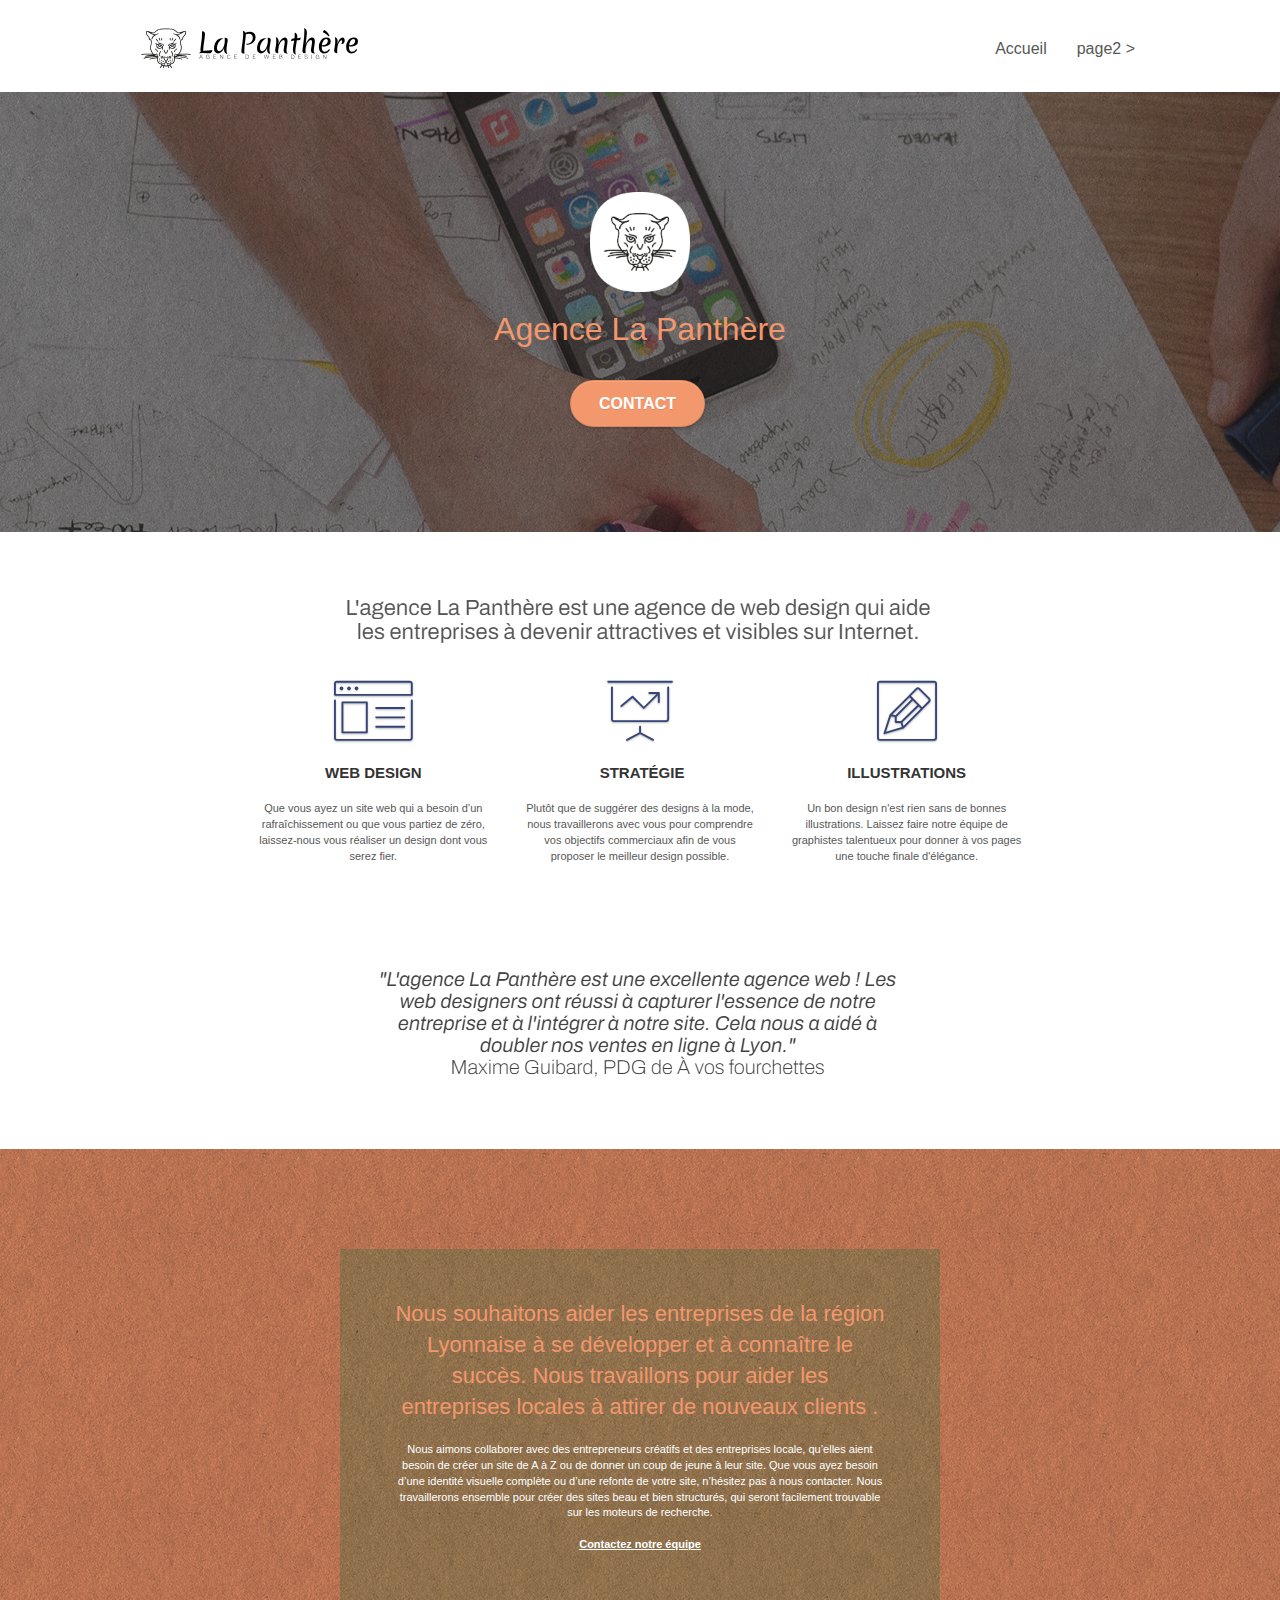
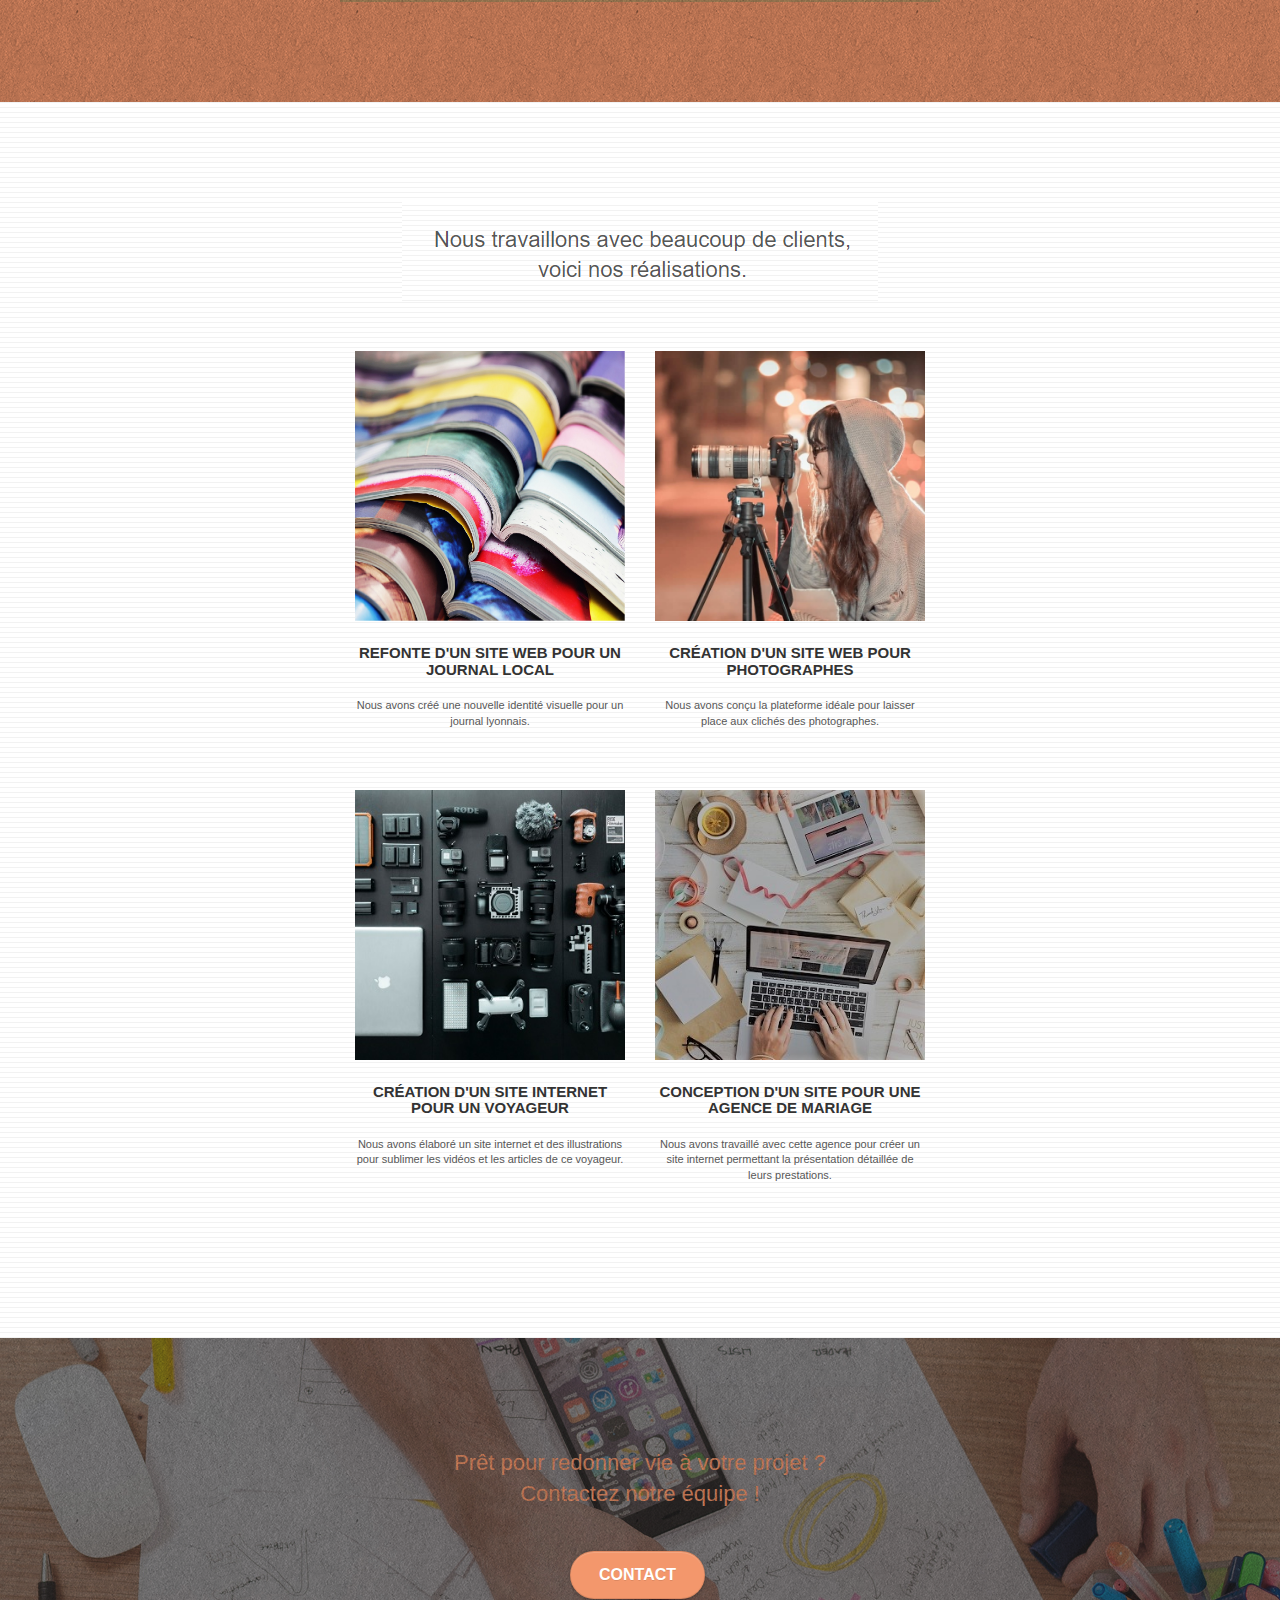
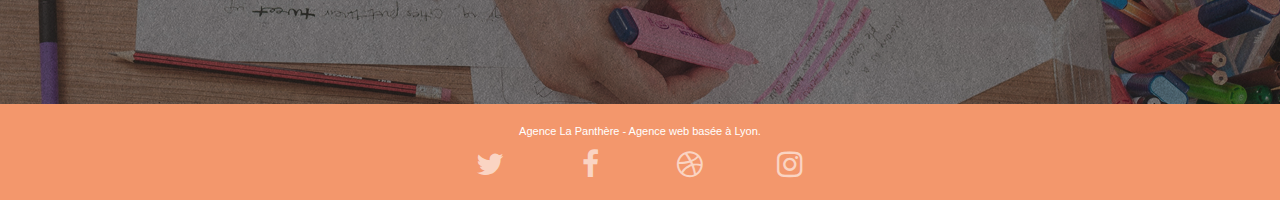
==== index.html @ 1da3de43 "liens incohérents" ====
<!doctype html>
<html lang="fr">
<head>
    <meta charset="utf-8">
    <meta name="keywords" content="seo, google, site web, site internet, agence design paris, agence design, agence design,agence design,agence design,agence design,agence design,agence design,agence design,agence design">
    <meta name="description" content="">
    <meta name="viewport" content="width=device-width, initial-scale=1.0, viewport-fit=cover">
    <link rel="shortcut icon" type="image/png" href="favicon.jpg">
    
	<link rel="stylesheet" type="text/css" href="./css/bootstrap.css">
	<link rel="stylesheet" type="text/css" href="style.css">
	<link rel="stylesheet" type="text/css" href="./css/font-awesome.css">
	<link rel="stylesheet" type="text/css" href="./css/et-line.css">
	
    
	<script src="./js/jquery-2.1.0.js"></script>
	<script src="./js/bootstrap.js"></script>
	<script src="./js/blocs.js"></script>
	<script src="./js/jquery.touchSwipe.js" defer></script>
	<script src="./js/gmaps.js"></script>

    <title>.</title>

    
<!-- Analytics -->
 
<!-- Analytics END -->
    
</head>
<body>
<!-- Principal conteneur -->
<div class="page-container">
    
<!-- bloc-0 -->
<div class="bloc bgc-white l-bloc " id="bloc-0">
	<div class="container bloc-sm">

		<nav class="navbar row">
			<div class="navbar-header">
				<a class="navbar-brand" href="index.html"><img src="img/agence-la-panthere-monochrome.svg" alt="paris web design logo agence web meilleure agence" height="40" /></a>
				<button id="nav-toggle" type="button" class="ui-navbar-toggle navbar-toggle" data-toggle="collapse" data-target=".navbar-1">
					<span class="sr-only">Toggle navigation</span><span class="icon-bar"></span><span class="icon-bar"></span><span class="icon-bar"></span>
				</button>
			</div>
			<div class="collapse navbar-collapse navbar-1 special-dropdown-nav">
				<ul class="site-navigation nav navbar-nav">
					<li>
						<a href="index.html">Accueil</a>
					</li>
					<li>
					</li>
					<li>
						<a href="page2.html">page2 &gt;</a>
					</li>
				</ul>
			</div>
		</nav>
	</div>
</div>
<!-- bloc-0 END -->

<!-- bloc-1-presentation -->
<div class="bloc bgc-dark-slate-blue bg-banniere d-bloc bg-t-edge bloc-bg-texture texture-paper b-parallax" id="bloc-1-hero">
	<div class="container bloc-lg">
		<div class="row tight-width-whitespace">
			<div class="col-sm-12">
				<img src="img/logo.png" class="center-block image-resize-mode" width="100" alt="Agence La Panthère, agence web paris, création logo paris" />
				<h1 class="text-center hero-bloc-text tc-white ">
					Agence La Panthère
				</h1>
				<div class="text-center">
					<a href="page2.html" class="btn btn-lg btn-clean btn-rd cta-hero btn-atomic-tangerine" id="cta-hero">Contact</a>
				</div>
			</div>
		</div>
	</div>
</div>
<!-- bloc-1-presentation END -->

<!-- bloc-2-services -->
<div class="bloc bgc-white l-bloc" id="bloc-2-services">
	<div class="container bloc-md">
		<div class="row">
			<div class="col-sm-12 text-center">
				<img alt="agence web, agence web paris, web design paris, stratégie web" src="img/title.png" />
			</div>
		</div>
		<div class="row voffset-lg med-width-whitespace">
			<div class="col-sm-4">
				<div class="text-center">
					<span class="et-icon-browser sm-shadow icon-dark-slate-blue icons icon-lg"></span>
				</div>
				<h3 class="mg-md text-center">
					Web design
				</h3>
				<p class="text-center ">
					Que vous ayez un site web qui a besoin d&rsquo;un rafraîchissement ou que vous partiez de zéro, laissez-nous vous réaliser un design dont vous serez fier.
				</p>
			</div>
			<div class="col-sm-4">
				<div class="text-center">
					<span class="et-icon-presentation sm-shadow icon-dark-slate-blue icons icon-lg"></span>
				</div>
				<h3 class="mg-md text-center">
					&nbsp;Stratégie
				</h3>
				<p class="text-center ">
					Plutôt que de suggérer des designs à la mode, nous travaillerons avec vous pour comprendre vos objectifs commerciaux afin de vous proposer le meilleur design possible.<br>
				</p>
			</div>
			<div class="col-sm-4">
				<div class="text-center">
					<span class="et-icon-edit sm-shadow icon-dark-slate-blue icons icon-lg"></span>
				</div>
				<h3 class="mg-md text-center">
					Illustrations
				</h3>
				<p class="text-center ">
					Un bon design n'est rien sans de bonnes illustrations. Laissez faire notre équipe de graphistes talentueux pour donner à vos pages une touche finale d'élégance.
				</p>
			</div>
		</div>
		<div class="row voffset-lg voffset">
			<div class="col-xs-12 col-md-8 col-md-offset-2 text-center">
				<img alt="agence web, agence web paris, web design paris, stratégie web" src="img/citation.png" />

			</div>
		</div>
	</div>
</div>
<!-- bloc-2-services END -->

<!-- bloc-3-what-i-do -->
<div class="bloc tc-white bgc-atomic-tangerine bg-presentation d-bloc bloc-bg-texture texture-paper b-parallax" id="bloc-3-what-i-do">
	<div class="container bloc-lg">
		<div class="row tight-width-whitespace black-background">
			<div class="col-sm-12">
				<h2 class="mg-md text-center tc-white">
					Nous souhaitons aider les entreprises de la région Lyonnaise à se développer et à connaître le succès. Nous travaillons pour aider les entreprises locales à attirer de nouveaux clients .<br>
				</h2>
				<p class="text-center white">
					Nous aimons collaborer avec des entrepreneurs créatifs et des entreprises locale, qu’elles aient besoin de créer un site de A à Z ou de donner un coup de jeune à leur site. Que vous ayez besoin d’une identité visuelle complète ou d’une refonte de votre site, n’hésitez pas à nous contacter. Nous travaillerons ensemble pour créer des sites beau et bien structurés, qui seront facilement trouvable sur les moteurs de recherche. <br><br><a class="ltc-white bold-link" href="page2.html">Contactez notre équipe</a><br>
				</p>
			</div>
		</div>
	</div>
</div>
<!-- bloc-3-what-i-do END -->

<!-- bloc-4-portfolio -->
<div class="bloc bgc-white bg-lines-h2-bg bg-repeat l-bloc" id="bloc-4-portfolio">
	<div class="container bloc-lg">
		<div class="row">
			<div class="col-sm-12 text-center">
				<img alt="agence web, agence web paris, web design paris, stratégie web" src="img/title2.png" />
			</div>
		</div>
		<div class="row tight-width-whitespace portfolio-row">
			<div class="col-sm-6">
				<a href="#" data-lightbox="img/1.jpg" data-gallery-id="gallery-1" data-caption="Refonte d'un site web pour un journal local" data-frame="snapshot-lb"><img src="img/1.jpg" alt="paris web design logo agence web meilleure agence et refonte site web journal" class="img-responsive portfolio-thumb" /></a>
				<h3 class="mg-md text-center">
					Refonte d'un site web pour un journal local
				</h3>
				<p class="text-center">
					Nous avons créé une nouvelle identité visuelle pour un journal lyonnais.
				</p>
			</div>
			<div class="col-sm-6">
				<a href="#" data-lightbox="img/2.jpg" data-gallery-id="gallery-1" data-caption="Création d'un site web pour photographes" data-frame="snapshot-lb"><img src="img/2.jpg" class="img-responsive portfolio-thumb" alt="paris web design logo agence web meilleure agence, Création d'un site web pour photographes" /></a>
				<h3 class="mg-md text-center">
					Création d'un site web pour photographes
				</h3>
				<p class="text-center">
					Nous avons conçu la plateforme idéale pour laisser place aux clichés des photographes.
				</p>
			</div>
		</div>
		<div class="row tight-width-whitespace portfolio-row">
			<div class="col-sm-6">
				<a href="#" data-lightbox="img/3.bmp" data-gallery-id="gallery-1" data-caption="Création d'un site internet pour un voyageur" data-frame="snapshot-lb"><img src="img/3.bmp" class="img-responsive portfolio-thumb" alt="paris web design logo agence web meilleure agence, Création d'un site web pour voyageur"/></a>
				<h3 class="mg-md text-center">
					Création d'un site internet pour un voyageur
				</h3>
				<p class="text-center">
					Nous avons élaboré un site internet et des illustrations pour sublimer les vidéos et les articles de ce voyageur.
				</p>
			</div>
			<div class="col-sm-6">
				<a href="#" data-lightbox="img/4.bmp" data-gallery-id="gallery-1" data-caption="Conception d'un site pour une agence de mariage" data-frame="snapshot-lb"><img src="img/4.bmp" class="img-responsive portfolio-thumb" alt="paris web design logo agence web meilleure agence, Création d'un site web pour agence de mariage" /></a>
				<h3 class="mg-md text-center">
					Conception d'un site pour une agence de mariage
				</h3>
				<p class="text-center">
					Nous avons travaillé avec cette agence pour créer un site internet permettant la présentation détaillée de leurs prestations.
				</p>
			</div>
		</div>
	</div>
</div>
<!-- bloc-4-portfolio END -->

<!-- bloc-5-cta -->
<div class="bloc bgc-dark-slate-blue bg-banniere d-bloc bloc-bg-texture texture-paper" id="bloc-5-cta">
	<div class="container bloc-lg">
		<div class="row">
			<h2 class="mg-md text-center tc-white">
				Prêt pour redonner vie à votre projet ?<br>Contactez notre équipe !
			</h2>
			<div class="col-sm-12 text-center">
				<a href="page2.html" class="btn btn-atomic-tangerine btn-clean btn-rd btn-lg cta-hero">Contact</a>
			</div>
		</div>
	</div>
</div>
<!-- bloc-5-cta END -->

<!-- Footer - bloc-8 -->
<div class="bloc bgc-atomic-tangerine d-bloc" id="bloc-8">
	<div class="container bloc-sm">
		<div class="row">
			<div class="col-sm-12">
				<p class="text-center white">
					Agence La Panthère - Agence web basée à Lyon.<br>
				</p>
				<div class="row row-no-gutters social">
					<div class="col-sm-3">
						<div class="text-center">
							<a class="social" href="index.html"><span class="fa fa-twitter icon-md"></span></a>
						</div>
					</div>
					<div class="col-sm-3">
						<div class="text-center">
							<a class="social" href="index.html"><span class="fa fa-facebook icon-md"></span></a>
						</div>
					</div>
					<div class="col-sm-3">
						<div class="text-center">
							<a class="social" href="index.html"><span class="fa fa-dribbble icon-md"></span></a>
						</div>
					</div>
					<div class="col-sm-3">
						<div class="text-center">
							<a class="social" href="index.html"><span class="fa fa-instagram icon-md"></span></a>
						</div>
					</div>
				</div>
			</div>
		</div>
	</div>
</div>
<!-- Footer - bloc-8 END -->

</div>
<!-- Principal conteneur END -->
    

</body>
</html>
---- style.css ----
body {
    margin: 0;
    padding: 0;
    background: #FFF;
    overflow-x: hidden;
    -webkit-font-smoothing: antialiased;
    -moz-osx-font-smoothing: grayscale;
}

a,
button {
    transition: all .3s ease-in-out;
    outline: none!important;
}

a:hover {
    text-decoration: none;
    cursor: pointer;
}

#page-loading-blocs-notifaction {
    position: fixed;
    top: 0;
    bottom: 0;
    width: 100%;
    z-index: 100000;
    background: #FFFFFF url("img/pageload-spinner.gif") no-repeat center center;
}

.bloc {
    width: 100%;
    clear: both;
    background: 50% 50% no-repeat;
    padding: 0 50px;
    -webkit-background-size: cover;
    -moz-background-size: cover;
    -o-background-size: cover;
    background-size: cover;
    position: relative;
}

.bloc .container {
    padding-left: 0;
    padding-right: 0;
}

.bloc-lg {
    padding: 100px 50px;
}

.bloc-md {
    padding: 50px;
}

.bloc-sm {
    padding: 20px 50px;
}

.bg-center,
.bg-l-edge,
.bg-r-edge,
.bg-t-edge,
.bg-b-edge,
.bg-tl-edge,
.bg-bl-edge,
.bg-tr-edge,
.bg-br-edge,
.bg-repeat {
    -webkit-background-size: auto!important;
    -moz-background-size: auto!important;
    -o-background-size: auto!important;
    background-size: auto!important;
}

.bg-repeat {
    background: repeat;
}

.bg-t-edge {
    background: top no-repeat;
}

.bloc-bg-texture::before {
    content: "";
    background-size: 2px 2px;
    position: absolute;
    top: 0;
    bottom: 0;
    left: 0;
    right: 0;
}

.texture-paper::before {
    background: url("img/texture-paper.png");
    background-size: 280px 280px;
}

.b-parallax {
    background-attachment: fixed;
}

.d-bloc {
    color: rgba(255, 255, 255, .7);
}

.d-bloc button:hover {
    color: rgba(255, 255, 255, .9);
}

.d-bloc .icon-round,
.d-bloc .icon-square,
.d-bloc .icon-rounded,
.d-bloc .icon-semi-rounded-a,
.d-bloc .icon-semi-rounded-b {
    border-color: rgba(255, 255, 255, .9);
}

.d-bloc .divider-h span {
    border-color: rgba(255, 255, 255, .2);
}

.d-bloc .a-btn,
.d-bloc .navbar a,
.d-bloc .navbar-brand,
.d-bloc a .icon-sm,
.d-bloc a .icon-md,
.d-bloc a .icon-lg,
.d-bloc a .icon-xl,
.d-bloc h1 a,
.d-bloc h2 a,
.d-bloc h3 a,
.d-bloc h4 a,
.d-bloc h5 a,
.d-bloc h6 a,
.d-bloc p a {
    color: rgba(255, 255, 255, .6);
}

.d-bloc .a-btn:hover,
.d-bloc .navbar a:hover,
.d-bloc .navbar-brand:hover,
.d-bloc a:hover .icon-sm,
.d-bloc a:hover .icon-md,
.d-bloc a:hover .icon-lg,
.d-bloc a:hover .icon-xl,
.d-bloc h1 a:hover,
.d-bloc h2 a:hover,
.d-bloc h3 a:hover,
.d-bloc h4 a:hover,
.d-bloc h5 a:hover,
.d-bloc h6 a:hover,
.d-bloc p a:hover {
    color: rgba(255, 255, 255, 1);
}

.d-bloc .navbar-toggle .icon-bar {
    background: rgba(255, 255, 255, 1);
}

.d-bloc .btn-wire,
.d-bloc .btn-wire:hover {
    color: rgba(255, 255, 255, 1);
    border-color: rgba(255, 255, 255, 1);
}

.d-bloc .panel {
    color: rgba(0, 0, 0, .5);
}

.d-bloc .panel button:hover {
    color: rgba(0, 0, 0, .7);
}

.d-bloc .panel icon {
    border-color: rgba(0, 0, 0, .7);
}

.d-bloc .panel .divider-h span {
    border-color: rgba(0, 0, 0, .1);
}

.d-bloc .panel .a-btn {
    color: rgba(0, 0, 0, .6);
}

.d-bloc .panel .a-btn:hover {
    color: rgba(0, 0, 0, 1);
}

.d-bloc .panel .btn-wire,
.d-bloc .panel .btn-wire:hover {
    color: rgba(0, 0, 0, .7);
    border-color: rgba(0, 0, 0, .3);
}

.d-bloc .panel,
.l-bloc {
    color: rgba(0, 0, 0, .5);
}

.d-bloc .panel button:hover,
.l-bloc button:hover {
    color: rgba(0, 0, 0, .7);
}

.l-bloc .icon-round,
.l-bloc .icon-square,
.l-bloc .icon-rounded,
.l-bloc .icon-semi-rounded-a,
.l-bloc .icon-semi-rounded-b {
    border-color: rgba(0, 0, 0, .7);
}

.d-bloc .panel .divider-h span,
.l-bloc .divider-h span {
    border-color: rgba(0, 0, 0, .1);
}

.d-bloc .panel .a-btn,
.l-bloc .a-btn,
.l-bloc .navbar a,
.l-bloc .navbar-brand,
.l-bloc a .icon-sm,
.l-bloc a .icon-md,
.l-bloc a .icon-lg,
.l-bloc a .icon-xl,
.l-bloc h1 a,
.l-bloc h2 a,
.l-bloc h3 a,
.l-bloc h4 a,
.l-bloc h5 a,
.l-bloc h6 a,
.l-bloc p a {
    color: rgba(0, 0, 0, .6);
}

.d-bloc .panel .a-btn:hover,
.l-bloc .a-btn:hover,
.l-bloc .navbar a:hover,
.l-bloc .navbar-brand:hover,
.l-bloc a:hover .icon-sm,
.l-bloc a:hover .icon-md,
.l-bloc a:hover .icon-lg,
.l-bloc a:hover .icon-xl,
.l-bloc h1 a:hover,
.l-bloc h2 a:hover,
.l-bloc h3 a:hover,
.l-bloc h4 a:hover,
.l-bloc h5 a:hover,
.l-bloc h6 a:hover,
.l-bloc p a:hover {
    color: rgba(0, 0, 0, 1);
}

.l-bloc .navbar-toggle .icon-bar {
    color: rgba(0, 0, 0, .6);
}

.d-bloc .panel .btn-wire,
.d-bloc .panel .btn-wire:hover,
.l-bloc .btn-wire,
.l-bloc .btn-wire:hover {
    color: rgba(0, 0, 0, .7);
    border-color: rgba(0, 0, 0, .3);
}

.voffset {
    margin-top: 30px;
}

.voffset-lg {
    margin-top: 80px;
}

.row-no-gutters {
    margin-right: 0;
    margin-left: 0;
}

.row.row-no-gutters > [class^="col-"],
.row.row-no-gutters > [class*=" col-"] {
    padding-right: 0;
    padding-left: 0;
}

#bloc-1-hero h1 {
    font-size: 32px;
}

.navbar {
    margin-bottom: 0;
    z-index: 1;
}

.navbar-brand {
    height: auto;
    padding: 3px 15px;
    font-size: 25px;
    font-weight: normal;
    font-weight: 600;
    line-height: 44px;
}

.navbar-brand img {
    max-height: 200px;
    margin: 0 5px 0 0;
    display: inline;
}

.navbar-brand img[src$=svg] {
    min-width: 100px;
}

.nav-center .navbar-brand img {
    margin: 0;
}

.navbar .nav {
    padding-top: 2px;
    margin-right: -16px;
    float: right;
    z-index: 1;
}

.nav > li {
    float: left;
    margin-top: 4px;
    font-size: 16px;
}

.navbar-nav .open .dropdown-menu > li > a {
    text-align: inherit;
}

.nav > li a:hover,
.nav > li a:focus {
    background: transparent;
}

.navbar-toggle {
    margin: 10px 10px 0 0;
    border: 0px;
}

.navbar-toggle:hover {
    background: transparent!important;
}

.navbar-toggle .icon-bar {
    background-color: rgba(0, 0, 0, .5);
    width: 26px;
}

.nav-invert .navbar .nav {
    float: left;
}

.nav-invert .navbar-header,
.nav-invert .navbar-brand {
    float: right;
    position: relative;
    z-index: 2;
}

@media (min-width: 768px) {
    .site-navigation {
        position: absolute;
        top: 50%;
        right: 20px;
        transform: translate(0, -50%);
        -webkit-transform: translateY(-50%);
    }
    .nav > li .dropdown-menu a,
    .nav > li .dropdown-menu a:hover {
        color: #484848;
    }
    .nav-invert .site-navigation {
        left: 0;
        right: 0;
    }
    .nav-center {
        text-align: center;
    }
    .nav-center .navbar-header {
        width: 100%;
    }
    .nav-center .navbar-header,
    .nav-center .navbar-brand,
    .nav-center .nav > li {
        float: none;
        display: inline-block;
    }
    .nav-center .site-navigation {
        position: relative;
        width: 100%;
        right: 0;
        margin-right: 0px;
        margin-top: 20px;
    }
    .nav-center.mini-nav .navbar-toggle {
        float: none;
        margin: 10px auto 0;
    }
}

.nav > li > .dropdown a {
    background: none!important;
    display: block;
    padding: 14px 15px;
}

nav .caret {
    margin: 0 5px;
}

.dropdown-menu .dropdown-menu {
    top: -8px;
    left: 100%;
}

.dropdown-menu .dropmenu-flow-right {
    top: 100%;
    left: 0;
    margin-left: -1px;
    border-top-left-radius: 0;
    border-top-right-radius: 0;
}

.dropdown-menu .dropdown span {
    border: 4px solid black;
    border-top-color: transparent;
    border-right-color: transparent;
    border-bottom-color: transparent;
    margin: 6px -5px 0 0!important;
    float: right;
}

.mg-md {
    margin-top: 10px;
    margin-bottom: 20px;
}

.mg-lg {
    margin-top: 10px;
    margin-bottom: 40px;
}

.btn {
    margin: 0 5px 5px 0;
}

.btn.pull-right {
    margin: 0 0 5px 5px;
}

.btn-d,
.btn-d:hover,
.btn-d:focus {
    color: #FFF;
    background: rgba(0, 0, 0, .3);
}

button {
    outline: none!important;
}

.btn-rd {
    border-radius: 40px;
}

.btn-clean {
    border: 1px solid rgba(0, 0, 0, .08);
    border-bottom-color: rgba(0, 0, 0, .1);
    text-shadow: 0 1px 0 rgba(0, 0, 1, .1);
    box-shadow: 0 1px 3px rgba(0, 0, 1, .25), inset 0 1px 0 0 rgba(255, 255, 255, .15);
}

.icon-md {
    font-size: 30px!important;
}

.icon-lg {
    font-size: 60px!important;
}

.sm-shadow {
    text-shadow: 0 1px 2px rgba(0, 0, 0, .3);
}

.panel-sq,
.panel-sq .panel-heading,
.panel-sq .panel-footer {
    border-radius: 0;
}

.panel-rd {
    border-radius: 30px;
}

.panel-rd .panel-heading {
    border-radius: 29px 29px 0 0;
}

.panel-rd .panel-footer {
    border-radius: 0 0 29px 29px;
}

.form-control {
    border-color: rgba(0, 0, 0, .1);
    box-shadow: none;
}

.scrollToTop {
    width: 40px;
    height: 40px;
    position: fixed;
    bottom: 20px;
    right: 20px;
    opacity: 0;
    z-index: 500;
    transition: all .3s ease-in-out;
}

.scrollToTop span {
    margin-top: 6px;
}

.showScrollTop {
    font-size: 14px;
    opacity: 1;
}

a[data-lightbox] {
    position: relative;
    display: block;
    text-align: center;
}

a[data-lightbox]:hover::before {
    content: "+";
    font-family: "HelveticaNeue-Light", "Helvetica Neue Light", "Helvetica Neue", Helvetica, Arial;
    font-size: 32px;
    width: 50px;
    height: 50px;
    margin-left: -25px;
    border-radius: 50%;
    background: rgba(0, 0, 0, .6);
    color: #FFF;
    font-weight: 100;
    z-index: 1;
    position: absolute;
    top: 50%;
    transform: translateY(-50%);
    -webkit-transform: translateY(-50%);
}

a[data-lightbox]:hover img {
    opacity: 0.6;
    -webkit-animation-fill-mode: none;
    animation-fill-mode: none;
}

#lightbox-modal {
    display: flex;
    align-items: center;
}

#lightbox-modal .modal-dialog {
    width: 90%;
    max-width: 900px;
    margin: 0 auto 0;
}

#lightbox-modal .modal-dialog img {
    max-height: 90vh;
    margin: 0 auto;
}

.lightbox-caption {
    padding: 20px;
    color: #FFF;
    background: rgba(0, 0, 0, .5);
    position: absolute;
    left: 15px;
    right: 15px;
    bottom: 5px;
}

.close-lightbox {
    color: #FFF;
    font-size: 30px;
    position: absolute;
    top: 20px;
    right: 20px;
    z-index: 20;
    background: rgba(0, 0, 0, .5);
    border: none;
    line-height: 30px;
    padding: 0 9px 5px;
    opacity: 0.3;
}

.close-lightbox:hover,
.next-lightbox:hover,
.prev-lightbox:hover {
    opacity: 1.0;
    color: #FFF;
}

.next-lightbox,
.prev-lightbox {
    font-size: 20px;
    color: rgba(255, 255, 255, .9);
    background: rgba(0, 0, 0, .5);
    transition: all .2s ease-in-out;
    position: absolute;
    top: 45%;
    z-index: 1;
    opacity: 0.4;
}

.next-lightbox {
    padding: 6px 8px 1px 13px;
    right: 25px;
}

.prev-lightbox {
    padding: 6px 13px 1px 10px;
    left: 25px;
}

.snapshot-lb .modal-body {
    padding-bottom: 45px;
}

.snapshot-lb .lightbox-caption {
    padding: 0;
    color: rgba(0, 0, 0, .5);
    background: none;
}

h1,
h2,
h3,
h4,
h5,
h6,
p,
label,
.btn,
a {
    font-family: "helvetica";
    font-weight: 400;
    color: #575757!important;
}

.container {
    max-width: 1000px;
}

.hero-bloc-text {
    font-size: 38px;
}

.hero-bloc-text-sub {
    font-size: 36px;
}

.statement-bloc-text {
    line-height: 26px;
    font-style: italic;
    font-size: 20px;
    text-align: center;
    font-weight: lighter;
    max-width: 520px;
    margin: auto auto auto auto;
}

p {
    font-size: 11px;
}

.tight-width-whitespace {
    max-width: 600px;
    margin: auto auto auto auto;
}

.h1 {
    font-size: 20px;
    font-family: "Open Sans";
}

.cta-hero {
    margin-top: 22px;
    color: #FFFFFF!important;
    text-transform: uppercase;
    padding: 12px 28px 12px 28px;
    font-size: 16px;
    font-weight: 700;
}

.social {
    max-width: 400px;
    margin: auto auto auto auto;
}

h2 {
    font-size: 22px;
    line-height: 1.4em;
}

h3 {
    font-size: 15px;
    text-transform: uppercase;
    font-weight: 700;
    color: #333333!important;
}

.med-width-whitespace {
    max-width: 800px;
    margin: auto auto auto auto;
    box-shadow: 0px 0px 0px #000000;
}

h1 {
    color: #333333!important;
}

h4 {
    color: #333333!important;
}

.icons {
    margin-bottom: 14px;
    margin-top: 24px;
}

.white {
    color: #FFFFFF!important;
}

.portfolio-thumb {
    margin-bottom: 24px;
}

.portfolio-row {
    margin-bottom: 44px;
    margin-top: 50px;
}

.avatar {
    box-shadow: 0px 4px 9px rgba(0, 0, 0, 0.3);
}

.black-background {
    background-color: rgba(165, 147, 99, 0.7);
    padding: 40px 40px 40px 40px;
}

.bold-link {
    font-weight: 900;
    text-decoration: underline!important;
}

.bgc-white {
    background-color: #FFFFFF;
}

.bgc-dark-slate-blue {
    background-color: #364577;
}

.bgc-atomic-tangerine {
    background-color: #F3976C;
}

.tc-white {
    color: #F3976C!important;
}

.btn-atomic-tangerine {
    background: #F3976C;
    color: #FFFFFF!important;
}

.btn-atomic-tangerine:hover {
    background: #c27956!important;
    color: #FFFFFF!important;
}

.ltc-white {
    color: #FFFFFF!important;
}

.ltc-white:hover {
    color: #cccccc!important;
}

.ltc-atomic-tangerine {
    color: #F3976C!important;
}

.ltc-atomic-tangerine:hover {
    color: #c27956!important;
}

.icon-dark-slate-blue {
    color: #364577!important;
    border-color: #364577!important;
}

.bg-dots-bg {
    background-image: url("img/dots-bg.png");
}

.bg-lines-h2-bg {
    background-image: url("img/lines-h2-bg.png");
}

.bg-banniere {
    background-image: url("img/agence-la-panthere.jpg");
}

.bg-presentation {
    background-image: url("img/image-de-presentation.bmp");
}

@media (max-width: 1024px) {
    .bloc {
        padding-left: 20px;
        padding-right: 20px;
    }
    .bloc.full-width-bloc,
    .bloc-tile-2.full-width-bloc .container,
    .bloc-tile-3.full-width-bloc .container,
    .bloc-tile-4.full-width-bloc .container {
        padding-left: 0;
        padding-right: 0;
    }
}

@media (max-width: 992px) and (min-width: 768px) {
    .navbar .nav {
        max-width: 80%
    }
    .nav-center.navbar .nav {
        max-width: 100%
    }
}

@media only screen and (min-device-width: 768px) and (max-device-width: 1024px) and (orientation: landscape) {
    .b-parallax {
        background-attachment: scroll;
    }
}

@media only screen and (min-device-width: 1024px) and (max-device-width: 1366px) and (-webkit-min-device-pixel-ratio: 1.5) {
    .b-parallax {
        background-attachment: scroll;
    }
}

@media (max-width: 991px) {
    .container {
        width: 100%;
    }
    .b-parallax {
        background-attachment: scroll;
    }
    .page-container,
    #hero-bloc {
        overflow-x: hidden;
        position: relative;
    }
    .bloc {
        padding-left: constant(safe-area-inset-left);
        padding-right: constant(safe-area-inset-right);
    }
    .bloc-group,
    .bloc-group .bloc {
        display: block;
        width: 100%;
    }
    .bloc-fill-screen .fill-bloc-top-edge,
    .bloc-fill-screen .fill-bloc-bottom-edge {
        padding: 0 20px;
        padding-left: constant(safe-area-inset-left);
        padding-right: constant(safe-area-inset-right);
    }
}

@media (max-width: 767px) {
    .page-container {
        overflow-x: hidden;
        position: relative;
    }
    h1,
    h2,
    h3,
    h4,
    h5,
    h6,
    p,
    #disqus_thread {
        padding-left: 10px!important;
        padding-right: 10px!important;
    }
    .b-parallax {
        background-attachment: scroll;
    }
    .navbar .nav {
        padding-top: 0;
        border-top: 1px solid rgba(0, 0, 0, .2);
        float: none!important;
    }
    .navbar.row {
        margin-left: 0;
        margin-right: 0;
    }
    .site-navigation {
        position: inherit;
        transform: none;
        -webkit-transform: none;
        -ms-transform: none;
    }
    .nav > li {
        margin-top: 0;
        border-bottom: 1px solid rgba(0, 0, 0, .1);
        background: rgba(0, 0, 0, .05);
        text-align: left;
        padding-left: 15px;
        width: 100%;
    }
    .nav > li:hover {
        background: rgba(0, 0, 0, .08);
    }
    .dropdown .dropdown a .caret {
        float: none;
        margin: 5px 0 0 10px!important;
        border: 4px solid black;
        border-bottom-color: transparent;
        border-right-color: transparent;
        border-left-color: transparent;
    }
    #hero-bloc .navbar .nav {
        background: rgba(0, 0, 0, .8);
    }
    #hero-bloc .navbar .nav a {
        color: rgba(255, 255, 255, .6);
    }
    .hero {
        padding: 50px 0;
    }
    .hero-nav {
        left: -1px;
        right: -1px;
    }
    .navbar-collapse {
        padding: 0;
        overflow-x: hidden;
        -webkit-box-shadow: none;
        box-shadow: none;
    }
    .navbar-brand img {
        max-height: 40px;
        width: auto;
    }
    .nav-invert .navbar-header {
        float: none;
        width: 100%;
    }
    .nav-invert .navbar-toggle {
        float: left;
        margin-left: 10px;
    }
    .bloc {
        padding-left: 0;
        padding-right: 0;
    }
    .bloc-xxl,
    .bloc-xl,
    .bloc-lg {
        padding: 40px 0;
    }
    .bloc-sm,
    .bloc-md {
        padding-left: 0;
        padding-right: 0;
    }
    .bloc-tile-2 .container,
    .bloc-tile-3 .container,
    .bloc-tile-4 .container,
    .bloc-fill-screen .fill-bloc-top-edge,
    .bloc-fill-screen .fill-bloc-bottom-edge {
        padding-left: 0;
        padding-right: 0;
    }
    .a-block {
        padding: 0 10px;
    }
    .btn-dwn {
        display: none;
    }
    .voffset {
        margin-top: 5px;
    }
    .voffset-md {
        margin-top: 20px;
    }
    .voffset-lg {
        margin-top: 30px;
    }
    form {
        padding: 5px;
    }
    .close-lightbox {
        display: inline-block;
    }
    .blocsapp-device-iphone5 {
        background-size: 216px 425px;
        padding-top: 60px;
        width: 216px;
        height: 425px;
    }
    .blocsapp-device-iphone5 img {
        width: 180px;
        height: 320px;
    }
}

@media (max-width: 400px) {
    .bloc {
        padding-left: 0;
        padding-right: 0;
    }
}

@media (max-width: 767px) {
    .bloc-mob-center-text {
        text-align: center;
    }
}
---- css/et-line.css ----
@font-face {
    font-family: et-line;
    src: url(../fonts/et-line.eot);
    src: url(../fonts/et-line.eot?#iefix) format('embedded-opentype'), url(../fonts/et-line.woff) format('woff'), url(../fonts/et-line.ttf) format('truetype'), url(../fonts/et-line.svg#et-line) format('svg');
    font-weight: 400;
    font-style: normal
}

.et-icon-adjustments,
.et-icon-alarmclock,
.et-icon-anchor,
.et-icon-aperture,
.et-icon-attachment,
.et-icon-bargraph,
.et-icon-basket,
.et-icon-beaker,
.et-icon-bike,
.et-icon-book-open,
.et-icon-briefcase,
.et-icon-browser,
.et-icon-calendar,
.et-icon-camera,
.et-icon-caution,
.et-icon-chat,
.et-icon-circle-compass,
.et-icon-clipboard,
.et-icon-clock,
.et-icon-cloud,
.et-icon-compass,
.et-icon-desktop,
.et-icon-dial,
.et-icon-document,
.et-icon-documents,
.et-icon-download,
.et-icon-dribbble,
.et-icon-edit,
.et-icon-envelope,
.et-icon-expand,
.et-icon-facebook,
.et-icon-flag,
.et-icon-focus,
.et-icon-gears,
.et-icon-genius,
.et-icon-gift,
.et-icon-global,
.et-icon-globe,
.et-icon-googleplus,
.et-icon-grid,
.et-icon-happy,
.et-icon-hazardous,
.et-icon-heart,
.et-icon-hotairballoon,
.et-icon-hourglass,
.et-icon-key,
.et-icon-laptop,
.et-icon-layers,
.et-icon-lifesaver,
.et-icon-lightbulb,
.et-icon-linegraph,
.et-icon-linkedin,
.et-icon-lock,
.et-icon-magnifying-glass,
.et-icon-map,
.et-icon-map-pin,
.et-icon-megaphone,
.et-icon-mic,
.et-icon-mobile,
.et-icon-newspaper,
.et-icon-notebook,
.et-icon-paintbrush,
.et-icon-paperclip,
.et-icon-pencil,
.et-icon-phone,
.et-icon-picture,
.et-icon-pictures,
.et-icon-piechart,
.et-icon-presentation,
.et-icon-pricetags,
.et-icon-printer,
.et-icon-profile-female,
.et-icon-profile-male,
.et-icon-puzzle,
.et-icon-quote,
.et-icon-recycle,
.et-icon-refresh,
.et-icon-ribbon,
.et-icon-rss,
.et-icon-sad,
.et-icon-scissors,
.et-icon-scope,
.et-icon-search,
.et-icon-shield,
.et-icon-speedometer,
.et-icon-strategy,
.et-icon-streetsign,
.et-icon-tablet,
.et-icon-target,
.et-icon-telescope,
.et-icon-toolbox,
.et-icon-tools,
.et-icon-tools-2,
.et-icon-trophy,
.et-icon-tumblr,
.et-icon-twitter,
.et-icon-upload,
.et-icon-video,
.et-icon-wallet,
.et-icon-wine {
    font-family: et-line;
    speak: none;
    font-style: normal;
    font-weight: 400;
    font-variant: normal;
    text-transform: none;
    line-height: 1;
    -webkit-font-smoothing: antialiased;
    -moz-osx-font-smoothing: grayscale;
    display: inline-block
}

.et-icon-mobile:before {
    content: "\e000"
}

.et-icon-laptop:before {
    content: "\e001"
}

.et-icon-desktop:before {
    content: "\e002"
}

.et-icon-tablet:before {
    content: "\e003"
}

.et-icon-phone:before {
    content: "\e004"
}

.et-icon-document:before {
    content: "\e005"
}

.et-icon-documents:before {
    content: "\e006"
}

.et-icon-search:before {
    content: "\e007"
}

.et-icon-clipboard:before {
    content: "\e008"
}

.et-icon-newspaper:before {
    content: "\e009"
}

.et-icon-notebook:before {
    content: "\e00a"
}

.et-icon-book-open:before {
    content: "\e00b"
}

.et-icon-browser:before {
    content: "\e00c"
}

.et-icon-calendar:before {
    content: "\e00d"
}

.et-icon-presentation:before {
    content: "\e00e"
}

.et-icon-picture:before {
    content: "\e00f"
}

.et-icon-pictures:before {
    content: "\e010"
}

.et-icon-video:before {
    content: "\e011"
}

.et-icon-camera:before {
    content: "\e012"
}

.et-icon-printer:before {
    content: "\e013"
}

.et-icon-toolbox:before {
    content: "\e014"
}

.et-icon-briefcase:before {
    content: "\e015"
}

.et-icon-wallet:before {
    content: "\e016"
}

.et-icon-gift:before {
    content: "\e017"
}

.et-icon-bargraph:before {
    content: "\e018"
}

.et-icon-grid:before {
    content: "\e019"
}

.et-icon-expand:before {
    content: "\e01a"
}

.et-icon-focus:before {
    content: "\e01b"
}

.et-icon-edit:before {
    content: "\e01c"
}

.et-icon-adjustments:before {
    content: "\e01d"
}

.et-icon-ribbon:before {
    content: "\e01e"
}

.et-icon-hourglass:before {
    content: "\e01f"
}

.et-icon-lock:before {
    content: "\e020"
}

.et-icon-megaphone:before {
    content: "\e021"
}

.et-icon-shield:before {
    content: "\e022"
}

.et-icon-trophy:before {
    content: "\e023"
}

.et-icon-flag:before {
    content: "\e024"
}

.et-icon-map:before {
    content: "\e025"
}

.et-icon-puzzle:before {
    content: "\e026"
}

.et-icon-basket:before {
    content: "\e027"
}

.et-icon-envelope:before {
    content: "\e028"
}

.et-icon-streetsign:before {
    content: "\e029"
}

.et-icon-telescope:before {
    content: "\e02a"
}

.et-icon-gears:before {
    content: "\e02b"
}

.et-icon-key:before {
    content: "\e02c"
}

.et-icon-paperclip:before {
    content: "\e02d"
}

.et-icon-attachment:before {
    content: "\e02e"
}

.et-icon-pricetags:before {
    content: "\e02f"
}

.et-icon-lightbulb:before {
    content: "\e030"
}

.et-icon-layers:before {
    content: "\e031"
}

.et-icon-pencil:before {
    content: "\e032"
}

.et-icon-tools:before {
    content: "\e033"
}

.et-icon-tools-2:before {
    content: "\e034"
}

.et-icon-scissors:before {
    content: "\e035"
}

.et-icon-paintbrush:before {
    content: "\e036"
}

.et-icon-magnifying-glass:before {
    content: "\e037"
}

.et-icon-circle-compass:before {
    content: "\e038"
}

.et-icon-linegraph:before {
    content: "\e039"
}

.et-icon-mic:before {
    content: "\e03a"
}

.et-icon-strategy:before {
    content: "\e03b"
}

.et-icon-beaker:before {
    content: "\e03c"
}

.et-icon-caution:before {
    content: "\e03d"
}

.et-icon-recycle:before {
    content: "\e03e"
}

.et-icon-anchor:before {
    content: "\e03f"
}

.et-icon-profile-male:before {
    content: "\e040"
}

.et-icon-profile-female:before {
    content: "\e041"
}

.et-icon-bike:before {
    content: "\e042"
}

.et-icon-wine:before {
    content: "\e043"
}

.et-icon-hotairballoon:before {
    content: "\e044"
}

.et-icon-globe:before {
    content: "\e045"
}

.et-icon-genius:before {
    content: "\e046"
}

.et-icon-map-pin:before {
    content: "\e047"
}

.et-icon-dial:before {
    content: "\e048"
}

.et-icon-chat:before {
    content: "\e049"
}

.et-icon-heart:before {
    content: "\e04a"
}

.et-icon-cloud:before {
    content: "\e04b"
}

.et-icon-upload:before {
    content: "\e04c"
}

.et-icon-download:before {
    content: "\e04d"
}

.et-icon-target:before {
    content: "\e04e"
}

.et-icon-hazardous:before {
    content: "\e04f"
}

.et-icon-piechart:before {
    content: "\e050"
}

.et-icon-speedometer:before {
    content: "\e051"
}

.et-icon-global:before {
    content: "\e052"
}

.et-icon-compass:before {
    content: "\e053"
}

.et-icon-lifesaver:before {
    content: "\e054"
}

.et-icon-clock:before {
    content: "\e055"
}

.et-icon-aperture:before {
    content: "\e056"
}

.et-icon-quote:before {
    content: "\e057"
}

.et-icon-scope:before {
    content: "\e058"
}

.et-icon-alarmclock:before {
    content: "\e059"
}

.et-icon-refresh:before {
    content: "\e05a"
}

.et-icon-happy:before {
    content: "\e05b"
}

.et-icon-sad:before {
    content: "\e05c"
}

.et-icon-facebook:before {
    content: "\e05d"
}

.et-icon-twitter:before {
    content: "\e05e"
}

.et-icon-googleplus:before {
    content: "\e05f"
}

.et-icon-rss:before {
    content: "\e060"
}

.et-icon-tumblr:before {
    content: "\e061"
}

.et-icon-linkedin:before {
    content: "\e062"
}

.et-icon-dribbble:before {
    content: "\e063"
}
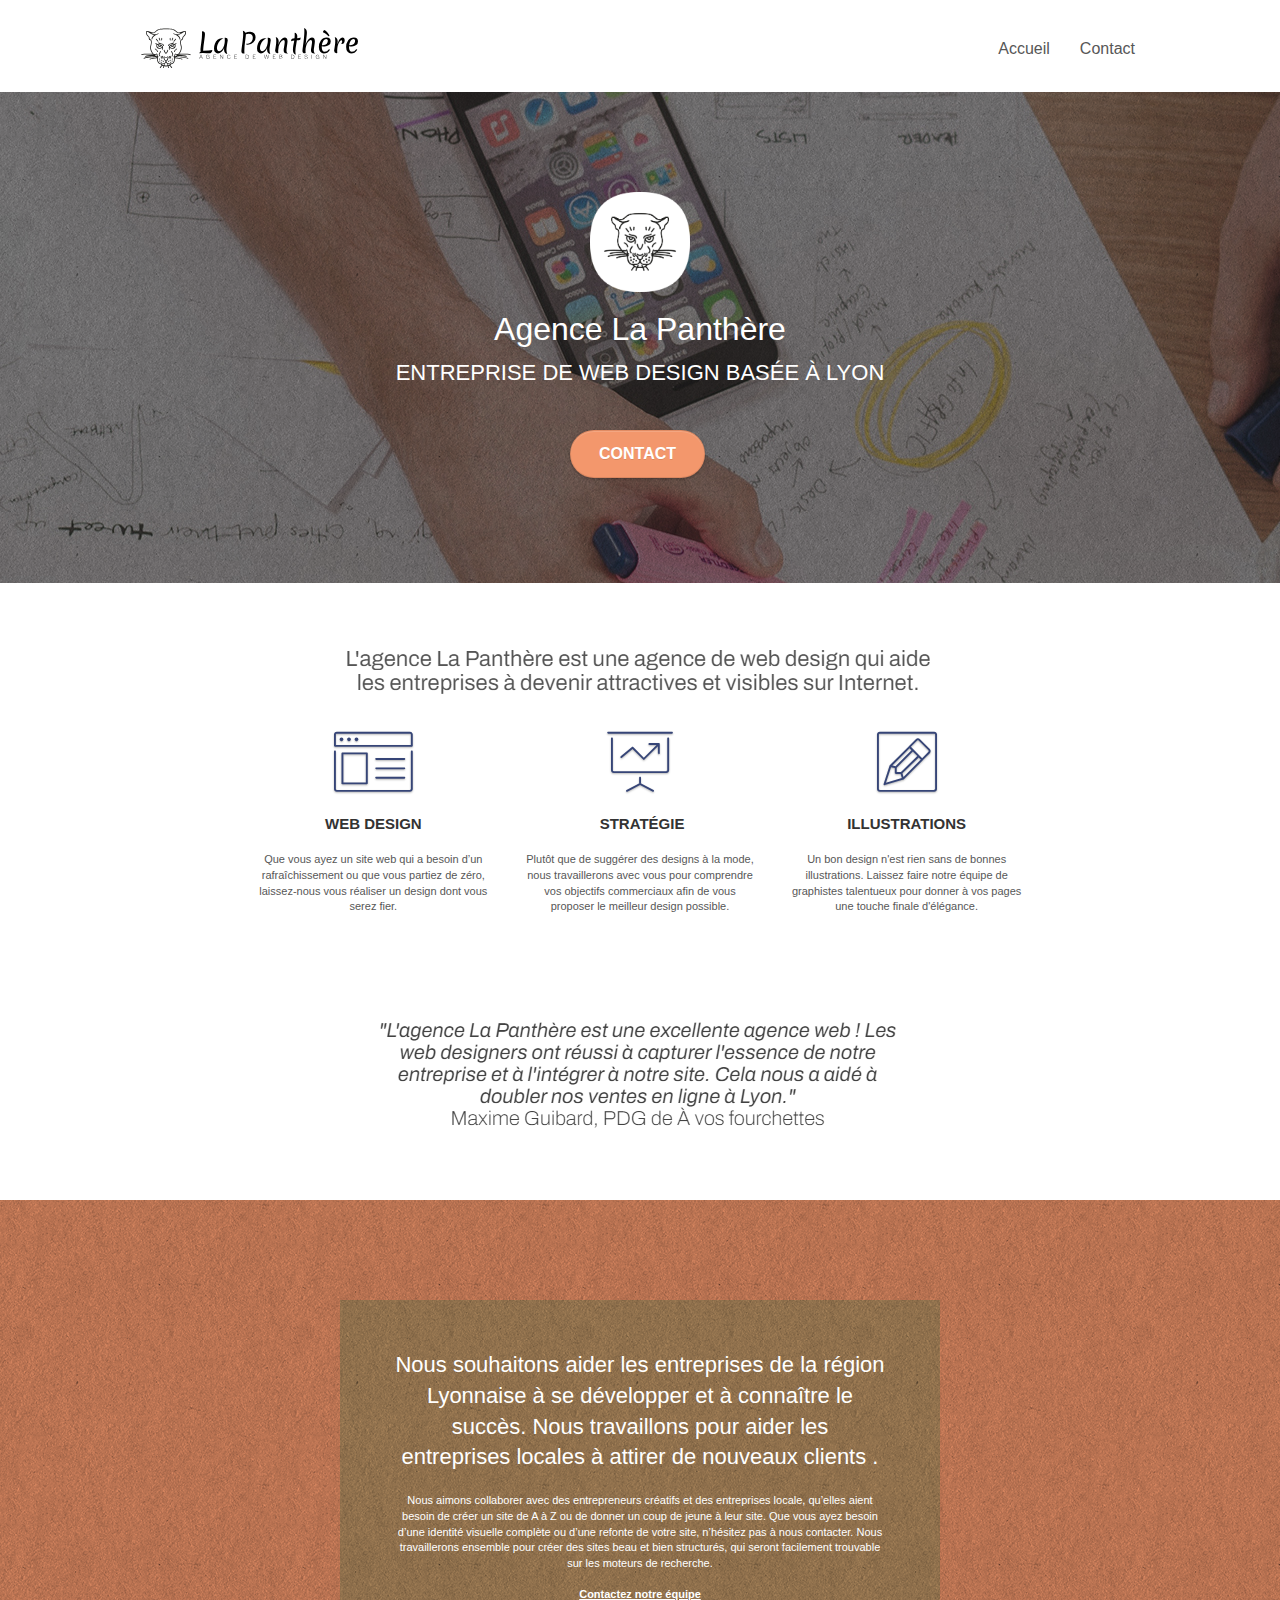
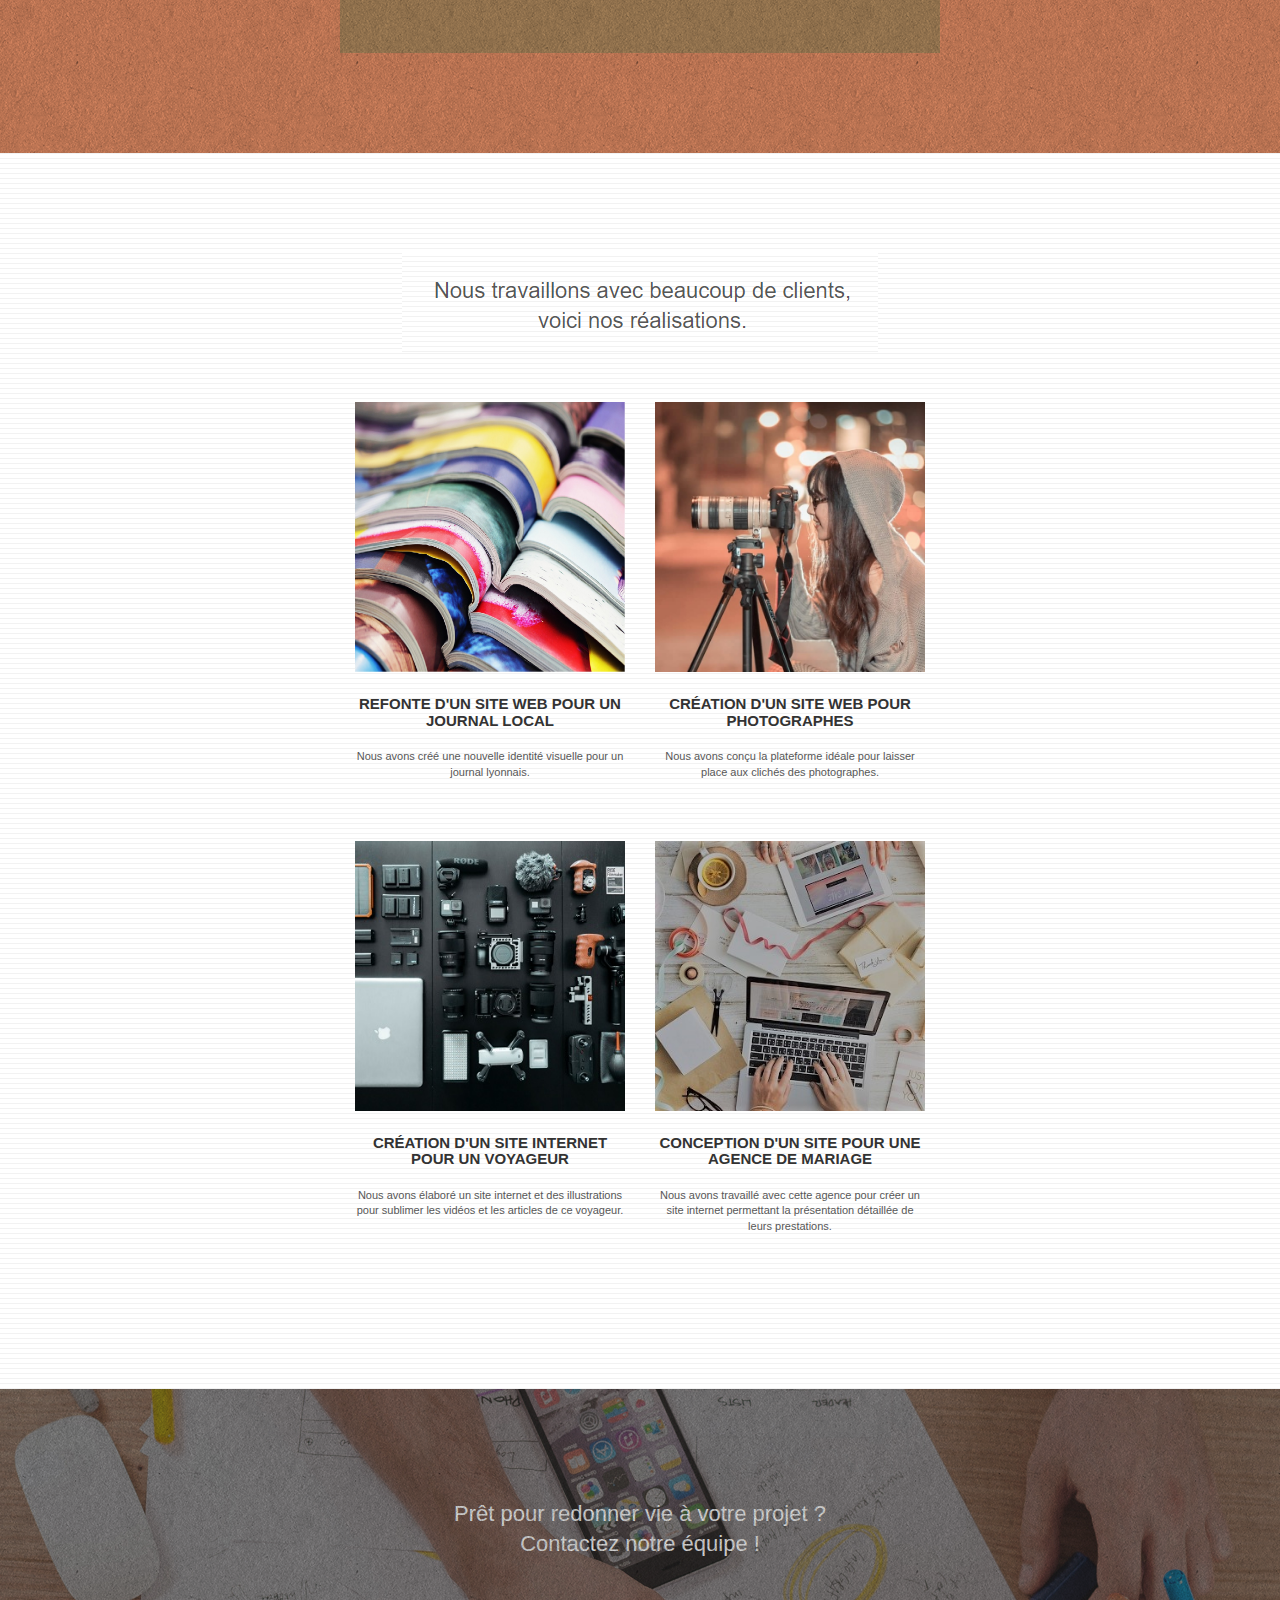
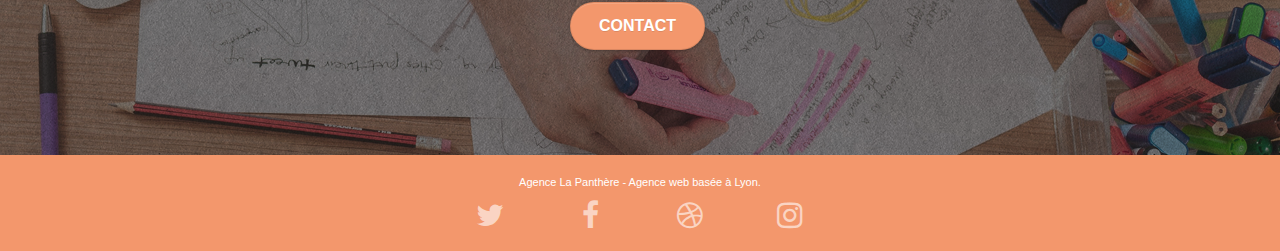
==== commit 914b6330: "hiérarchie" ====
--- a/index.html
+++ b/index.html
@@ -50,7 +50,7 @@
 					<li>
 					</li>
 					<li>
-						<a href="page2.html">page2 &gt;</a>
+						<a href="page2.html">Contact</a>
 					</li>
 				</ul>
 			</div>
@@ -65,9 +65,12 @@
 		<div class="row tight-width-whitespace">
 			<div class="col-sm-12">
 				<img src="img/logo.png" class="center-block image-resize-mode" width="100" alt="Agence La Panthère, agence web paris, création logo paris" />
-				<h1 class="text-center hero-bloc-text tc-white ">
+				<h1 class="text-center hero-bloc-text tc-white">
 					Agence La Panthère
 				</h1>
+				<h2 class="mg-md text-center tc-white">
+					ENTREPRISE DE WEB DESIGN BASÉE À LYON
+				</h2>
 				<div class="text-center">
 					<a href="page2.html" class="btn btn-lg btn-clean btn-rd cta-hero btn-atomic-tangerine" id="cta-hero">Contact</a>
 				</div>
--- a/style.css
+++ b/style.css
@@ -775,7 +775,7 @@
 }
 
 .tc-white {
-    color: #F3976C!important;
+    color: #FFFFFF!important;
 }
 
 .btn-atomic-tangerine {
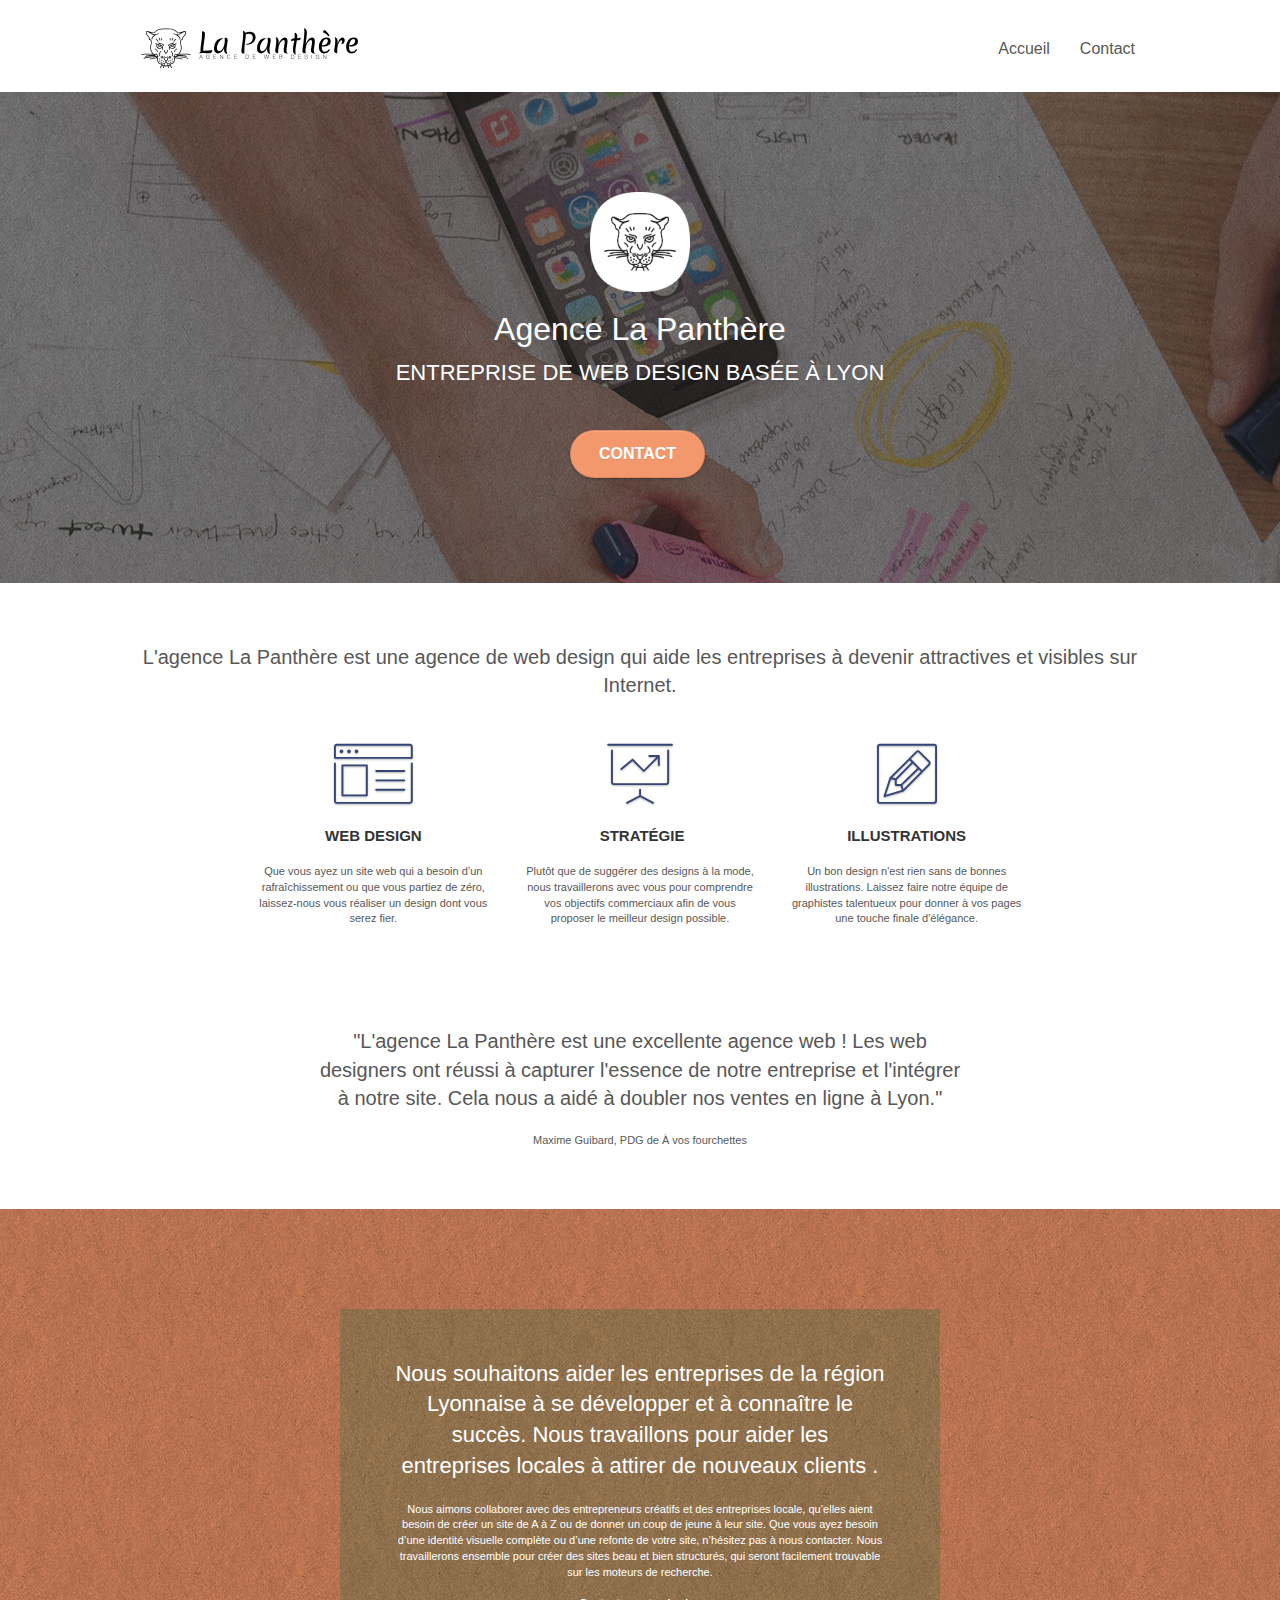
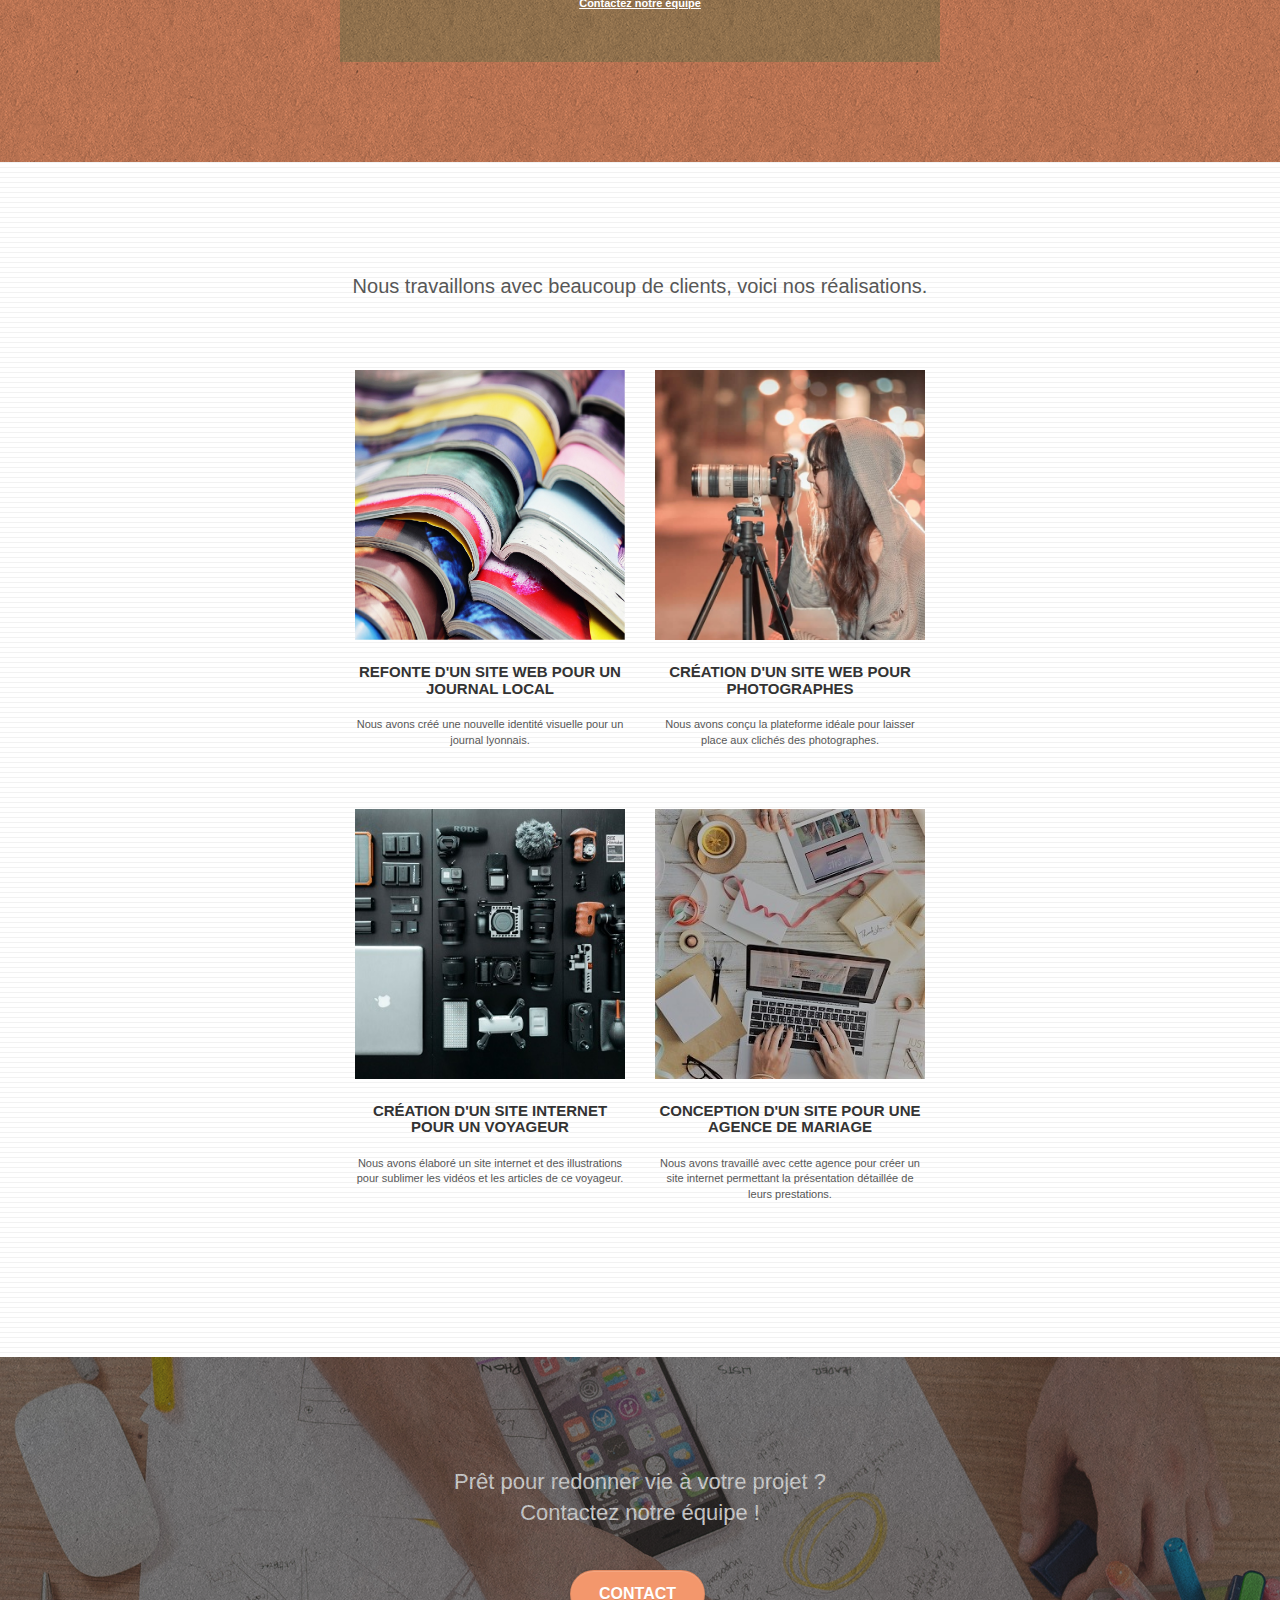
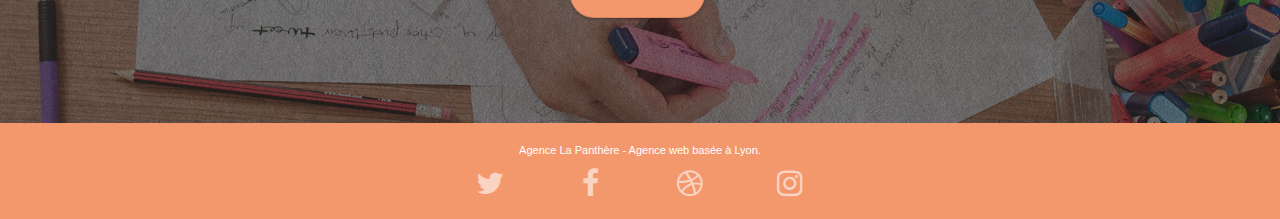
==== commit 7f52b73e: "optimisation" ====
--- a/index.html
+++ b/index.html
@@ -37,7 +37,7 @@
 
 		<nav class="navbar row">
 			<div class="navbar-header">
-				<a class="navbar-brand" href="index.html"><img src="img/agence-la-panthere-monochrome.svg" alt="paris web design logo agence web meilleure agence" height="40" /></a>
+				<a class="navbar-brand" href="index.html"><img src="img/agence-la-panthere-monochrome.svg" alt="paris web design logo agence web meilleure agence" height="40"></a>
 				<button id="nav-toggle" type="button" class="ui-navbar-toggle navbar-toggle" data-toggle="collapse" data-target=".navbar-1">
 					<span class="sr-only">Toggle navigation</span><span class="icon-bar"></span><span class="icon-bar"></span><span class="icon-bar"></span>
 				</button>
@@ -64,7 +64,7 @@
 	<div class="container bloc-lg">
 		<div class="row tight-width-whitespace">
 			<div class="col-sm-12">
-				<img src="img/logo.png" class="center-block image-resize-mode" width="100" alt="Agence La Panthère, agence web paris, création logo paris" />
+				<img src="img/logo.png" class="center-block image-resize-mode" width="100" alt="Agence La Panthère, agence web paris, création logo paris">
 				<h1 class="text-center hero-bloc-text tc-white">
 					Agence La Panthère
 				</h1>
@@ -85,7 +85,9 @@
 	<div class="container bloc-md">
 		<div class="row">
 			<div class="col-sm-12 text-center">
-				<img alt="agence web, agence web paris, web design paris, stratégie web" src="img/title.png" />
+				<p class="mg-md text-center text-size">
+					L'agence La Panthère est une agence de web design qui aide les entreprises à devenir attractives et visibles sur Internet.
+				</p> 
 			</div>
 		</div>
 		<div class="row voffset-lg med-width-whitespace">
@@ -125,8 +127,12 @@
 		</div>
 		<div class="row voffset-lg voffset">
 			<div class="col-xs-12 col-md-8 col-md-offset-2 text-center">
-				<img alt="agence web, agence web paris, web design paris, stratégie web" src="img/citation.png" />
-
+				<p class="mg-md text-center text-size">
+					"L'agence La Panthère est une excellente agence web ! Les web designers ont réussi à capturer l'essence de notre entreprise et l'intégrer à notre site. Cela nous a aidé à doubler nos ventes en ligne à Lyon."
+				</p>
+				<p>
+					Maxime Guibard, PDG de À vos fourchettes
+				</p>
 			</div>
 		</div>
 	</div>
@@ -155,12 +161,14 @@
 	<div class="container bloc-lg">
 		<div class="row">
 			<div class="col-sm-12 text-center">
-				<img alt="agence web, agence web paris, web design paris, stratégie web" src="img/title2.png" />
+				<p class="mg-md text-center text-size">
+					Nous travaillons avec beaucoup de clients, voici nos réalisations.
+				</p>
 			</div>
 		</div>
 		<div class="row tight-width-whitespace portfolio-row">
 			<div class="col-sm-6">
-				<a href="#" data-lightbox="img/1.jpg" data-gallery-id="gallery-1" data-caption="Refonte d'un site web pour un journal local" data-frame="snapshot-lb"><img src="img/1.jpg" alt="paris web design logo agence web meilleure agence et refonte site web journal" class="img-responsive portfolio-thumb" /></a>
+				<a href="#" data-lightbox="img/1.jpg" data-gallery-id="gallery-1" data-caption="Refonte d'un site web pour un journal local" data-frame="snapshot-lb"><img src="img/1.jpg" alt="paris web design logo agence web meilleure agence et refonte site web journal" class="img-responsive portfolio-thumb"></a>
 				<h3 class="mg-md text-center">
 					Refonte d'un site web pour un journal local
 				</h3>
@@ -169,7 +177,7 @@
 				</p>
 			</div>
 			<div class="col-sm-6">
-				<a href="#" data-lightbox="img/2.jpg" data-gallery-id="gallery-1" data-caption="Création d'un site web pour photographes" data-frame="snapshot-lb"><img src="img/2.jpg" class="img-responsive portfolio-thumb" alt="paris web design logo agence web meilleure agence, Création d'un site web pour photographes" /></a>
+				<a href="#" data-lightbox="img/2.jpg" data-gallery-id="gallery-1" data-caption="Création d'un site web pour photographes" data-frame="snapshot-lb"><img src="img/2.jpg" class="img-responsive portfolio-thumb" alt="paris web design logo agence web meilleure agence, Création d'un site web pour photographes"></a>
 				<h3 class="mg-md text-center">
 					Création d'un site web pour photographes
 				</h3>
@@ -180,7 +188,7 @@
 		</div>
 		<div class="row tight-width-whitespace portfolio-row">
 			<div class="col-sm-6">
-				<a href="#" data-lightbox="img/3.bmp" data-gallery-id="gallery-1" data-caption="Création d'un site internet pour un voyageur" data-frame="snapshot-lb"><img src="img/3.bmp" class="img-responsive portfolio-thumb" alt="paris web design logo agence web meilleure agence, Création d'un site web pour voyageur"/></a>
+				<a href="#" data-lightbox="img/3.bmp" data-gallery-id="gallery-1" data-caption="Création d'un site internet pour un voyageur" data-frame="snapshot-lb"><img src="img/3.bmp" class="img-responsive portfolio-thumb" alt="paris web design logo agence web meilleure agence, Création d'un site web pour voyageur"></a>
 				<h3 class="mg-md text-center">
 					Création d'un site internet pour un voyageur
 				</h3>
@@ -189,7 +197,7 @@
 				</p>
 			</div>
 			<div class="col-sm-6">
-				<a href="#" data-lightbox="img/4.bmp" data-gallery-id="gallery-1" data-caption="Conception d'un site pour une agence de mariage" data-frame="snapshot-lb"><img src="img/4.bmp" class="img-responsive portfolio-thumb" alt="paris web design logo agence web meilleure agence, Création d'un site web pour agence de mariage" /></a>
+				<a href="#" data-lightbox="img/4.bmp" data-gallery-id="gallery-1" data-caption="Conception d'un site pour une agence de mariage" data-frame="snapshot-lb"><img src="img/4.bmp" class="img-responsive portfolio-thumb" alt="paris web design logo agence web meilleure agence, Création d'un site web pour agence de mariage"></a>
 				<h3 class="mg-md text-center">
 					Conception d'un site pour une agence de mariage
 				</h3>
--- a/style.css
+++ b/style.css
@@ -778,6 +778,10 @@
     color: #FFFFFF!important;
 }
 
+.text-size {
+    font-size: 20px;
+}
+
 .btn-atomic-tangerine {
     background: #F3976C;
     color: #FFFFFF!important;
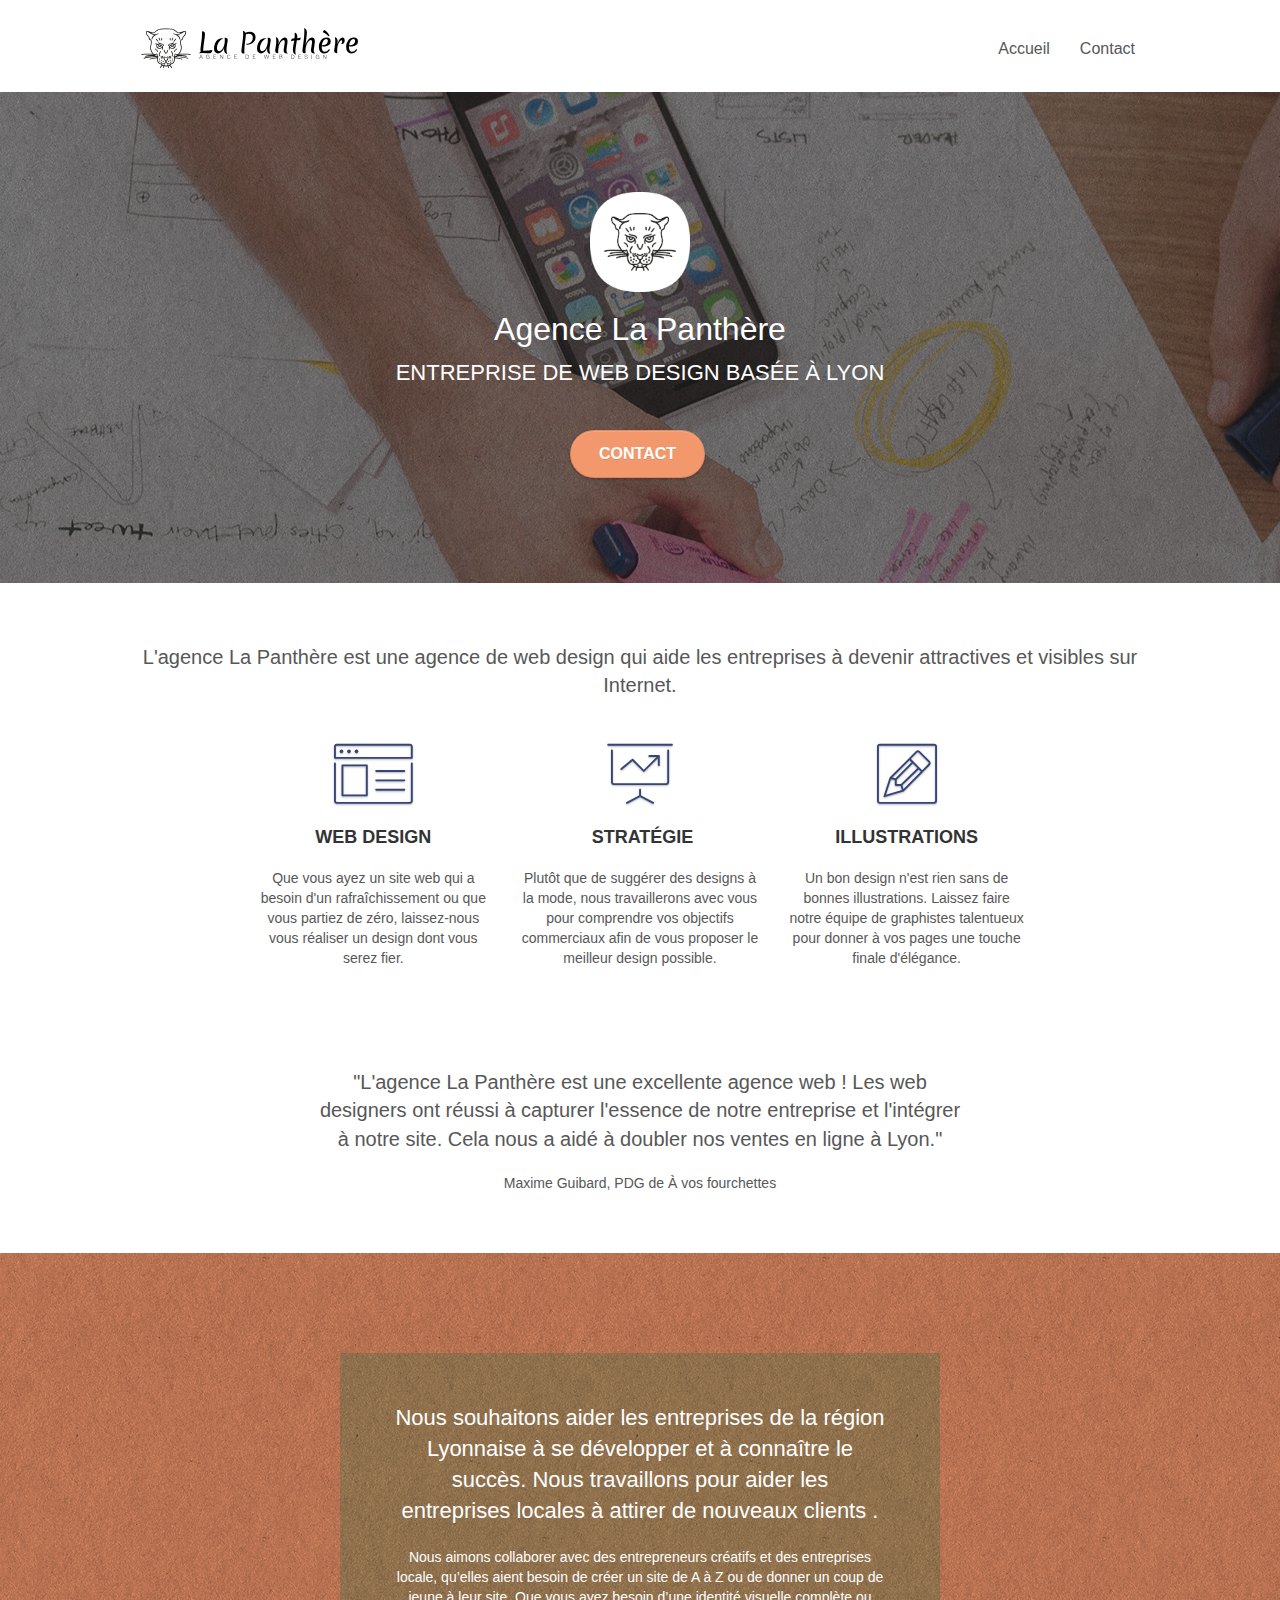
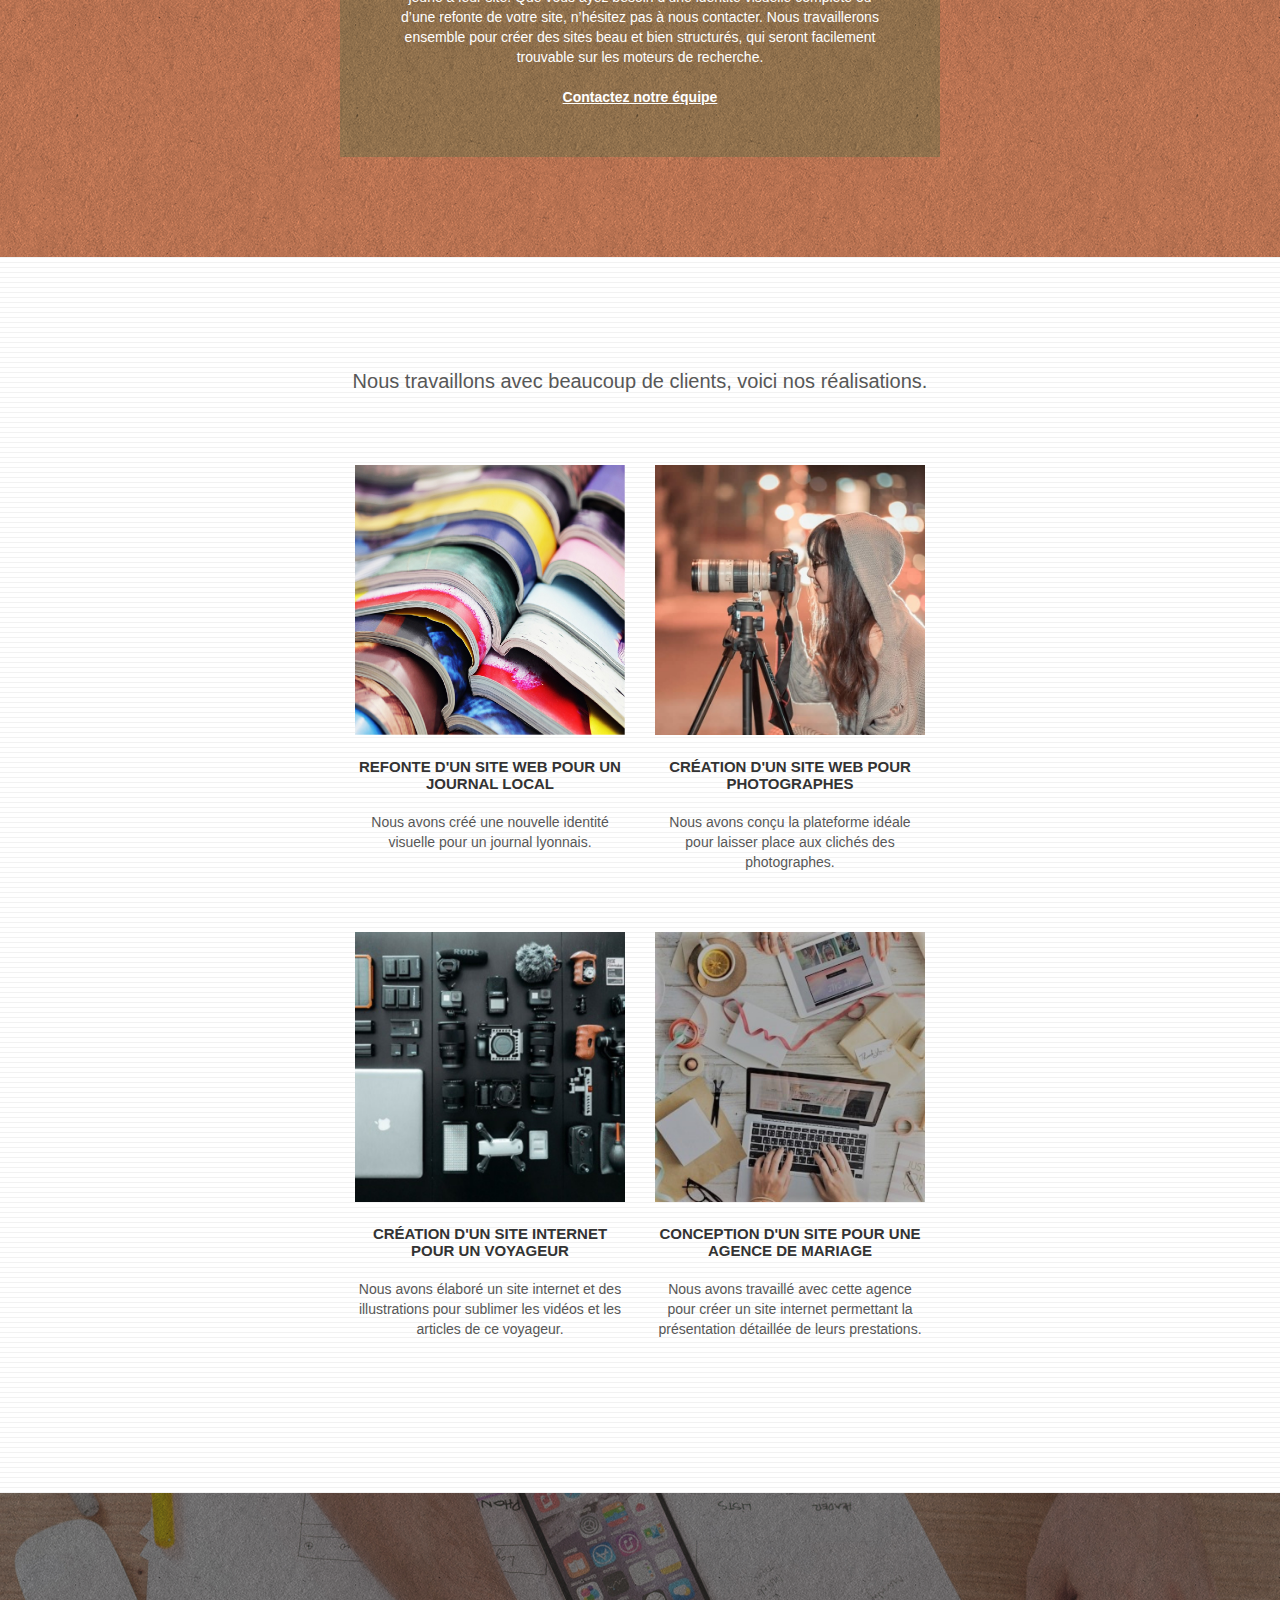
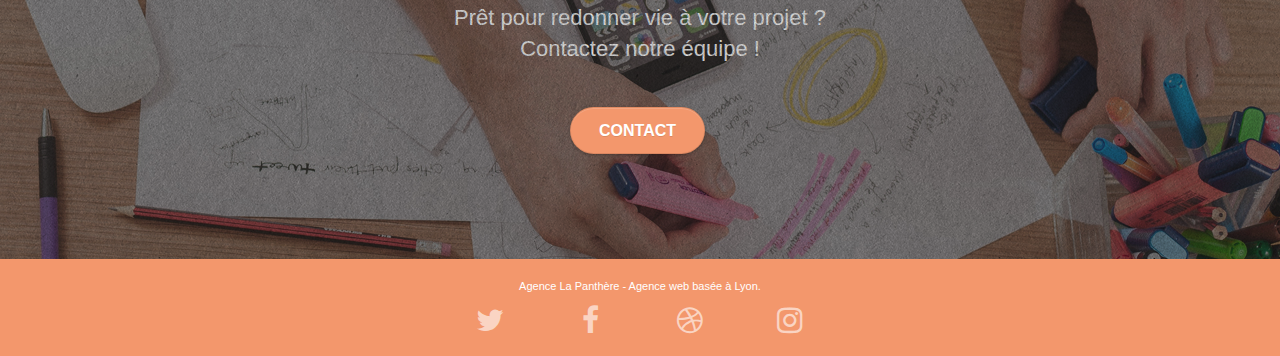
==== commit 4e681cce: "màj" ====
--- a/index.html
+++ b/index.html
@@ -13,13 +13,13 @@
 	<link rel="stylesheet" type="text/css" href="./css/et-line.css">
 	
     
-	<script src="./js/jquery-2.1.0.js"></script>
-	<script src="./js/bootstrap.js"></script>
-	<script src="./js/blocs.js"></script>
-	<script src="./js/jquery.touchSwipe.js" defer></script>
-	<script src="./js/gmaps.js"></script>
-
-    <title>.</title>
+	<script src="./js/jquery-2.1.0.min.js"></script>
+	<script src="./js/bootstrap.min.js"></script>
+	<script src="./js/blocs.min.js"></script>
+	<script src="./js/jquery.touchSwipe.min.js" defer></script>
+	<script src="./js/gmaps.min.js"></script>
+
+    <title>Agence La Panthère - Entreprise de Web design basée à Lyon</title>
 
     
 <!-- Analytics -->
@@ -95,21 +95,21 @@
 				<div class="text-center">
 					<span class="et-icon-browser sm-shadow icon-dark-slate-blue icons icon-lg"></span>
 				</div>
-				<h3 class="mg-md text-center">
+				<h3 class="mg-md text-center h3-size">
 					Web design
 				</h3>
-				<p class="text-center ">
-					Que vous ayez un site web qui a besoin d&rsquo;un rafraîchissement ou que vous partiez de zéro, laissez-nous vous réaliser un design dont vous serez fier.
+				<p class="text-center little-size ">
+					Que vous ayez un site web qui a besoin d'un rafraîchissement ou que vous partiez de zéro, laissez-nous vous réaliser un design dont vous serez fier.
 				</p>
 			</div>
 			<div class="col-sm-4">
 				<div class="text-center">
 					<span class="et-icon-presentation sm-shadow icon-dark-slate-blue icons icon-lg"></span>
 				</div>
-				<h3 class="mg-md text-center">
+				<h3 class="mg-md text-center h3-size">
 					&nbsp;Stratégie
 				</h3>
-				<p class="text-center ">
+				<p class="text-center little-size">
 					Plutôt que de suggérer des designs à la mode, nous travaillerons avec vous pour comprendre vos objectifs commerciaux afin de vous proposer le meilleur design possible.<br>
 				</p>
 			</div>
@@ -117,10 +117,10 @@
 				<div class="text-center">
 					<span class="et-icon-edit sm-shadow icon-dark-slate-blue icons icon-lg"></span>
 				</div>
-				<h3 class="mg-md text-center">
+				<h3 class="mg-md text-center h3-size">
 					Illustrations
 				</h3>
-				<p class="text-center ">
+				<p class="text-center little-size">
 					Un bon design n'est rien sans de bonnes illustrations. Laissez faire notre équipe de graphistes talentueux pour donner à vos pages une touche finale d'élégance.
 				</p>
 			</div>
@@ -130,7 +130,7 @@
 				<p class="mg-md text-center text-size">
 					"L'agence La Panthère est une excellente agence web ! Les web designers ont réussi à capturer l'essence de notre entreprise et l'intégrer à notre site. Cela nous a aidé à doubler nos ventes en ligne à Lyon."
 				</p>
-				<p>
+				<p class="little-size">
 					Maxime Guibard, PDG de À vos fourchettes
 				</p>
 			</div>
@@ -147,7 +147,7 @@
 				<h2 class="mg-md text-center tc-white">
 					Nous souhaitons aider les entreprises de la région Lyonnaise à se développer et à connaître le succès. Nous travaillons pour aider les entreprises locales à attirer de nouveaux clients .<br>
 				</h2>
-				<p class="text-center white">
+				<p class="text-center white little-size">
 					Nous aimons collaborer avec des entrepreneurs créatifs et des entreprises locale, qu’elles aient besoin de créer un site de A à Z ou de donner un coup de jeune à leur site. Que vous ayez besoin d’une identité visuelle complète ou d’une refonte de votre site, n’hésitez pas à nous contacter. Nous travaillerons ensemble pour créer des sites beau et bien structurés, qui seront facilement trouvable sur les moteurs de recherche. <br><br><a class="ltc-white bold-link" href="page2.html">Contactez notre équipe</a><br>
 				</p>
 			</div>
@@ -172,7 +172,7 @@
 				<h3 class="mg-md text-center">
 					Refonte d'un site web pour un journal local
 				</h3>
-				<p class="text-center">
+				<p class="text-center little-size">
 					Nous avons créé une nouvelle identité visuelle pour un journal lyonnais.
 				</p>
 			</div>
@@ -181,27 +181,27 @@
 				<h3 class="mg-md text-center">
 					Création d'un site web pour photographes
 				</h3>
-				<p class="text-center">
+				<p class="text-center little-size" >
 					Nous avons conçu la plateforme idéale pour laisser place aux clichés des photographes.
 				</p>
 			</div>
 		</div>
 		<div class="row tight-width-whitespace portfolio-row">
 			<div class="col-sm-6">
-				<a href="#" data-lightbox="img/3.bmp" data-gallery-id="gallery-1" data-caption="Création d'un site internet pour un voyageur" data-frame="snapshot-lb"><img src="img/3.bmp" class="img-responsive portfolio-thumb" alt="paris web design logo agence web meilleure agence, Création d'un site web pour voyageur"></a>
+				<a href="#" data-lightbox="img/3.bmp" data-gallery-id="gallery-1" data-caption="Création d'un site internet pour un voyageur" data-frame="snapshot-lb"><img src="img/3.jpg" class="img-responsive portfolio-thumb" alt="paris web design logo agence web meilleure agence, Création d'un site web pour voyageur"></a>
 				<h3 class="mg-md text-center">
 					Création d'un site internet pour un voyageur
 				</h3>
-				<p class="text-center">
+				<p class="text-center little-size">
 					Nous avons élaboré un site internet et des illustrations pour sublimer les vidéos et les articles de ce voyageur.
 				</p>
 			</div>
 			<div class="col-sm-6">
-				<a href="#" data-lightbox="img/4.bmp" data-gallery-id="gallery-1" data-caption="Conception d'un site pour une agence de mariage" data-frame="snapshot-lb"><img src="img/4.bmp" class="img-responsive portfolio-thumb" alt="paris web design logo agence web meilleure agence, Création d'un site web pour agence de mariage"></a>
+				<a href="#" data-lightbox="img/4.bmp" data-gallery-id="gallery-1" data-caption="Conception d'un site pour une agence de mariage" data-frame="snapshot-lb"><img src="img/4.jpg" class="img-responsive portfolio-thumb" alt="paris web design logo agence web meilleure agence, Création d'un site web pour agence de mariage"></a>
 				<h3 class="mg-md text-center">
 					Conception d'un site pour une agence de mariage
 				</h3>
-				<p class="text-center">
+				<p class="text-center little-size">
 					Nous avons travaillé avec cette agence pour créer un site internet permettant la présentation détaillée de leurs prestations.
 				</p>
 			</div>
--- a/style.css
+++ b/style.css
@@ -782,6 +782,14 @@
     font-size: 20px;
 }
 
+.h3-size {
+    font-size: 18px;
+}
+
+.little-size {
+    font-size: 14px;
+}
+
 .btn-atomic-tangerine {
     background: #F3976C;
     color: #FFFFFF!important;
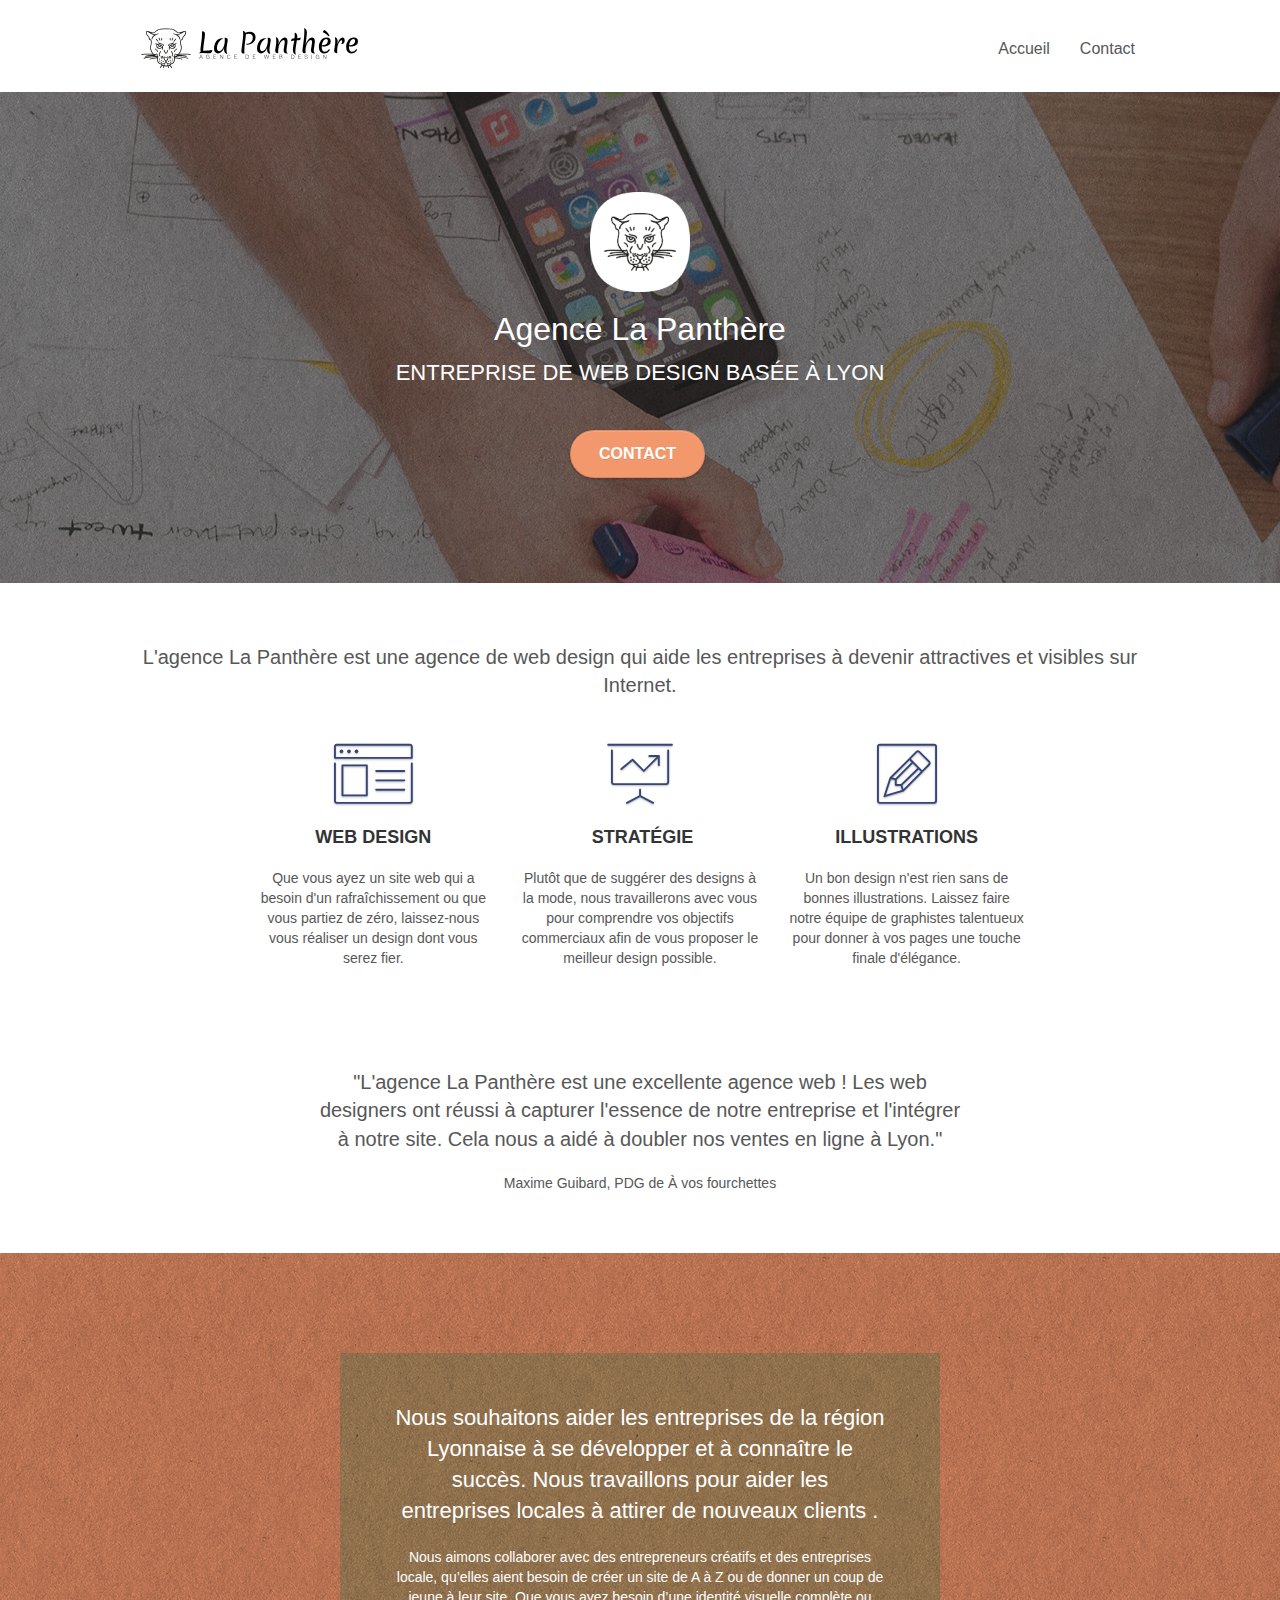
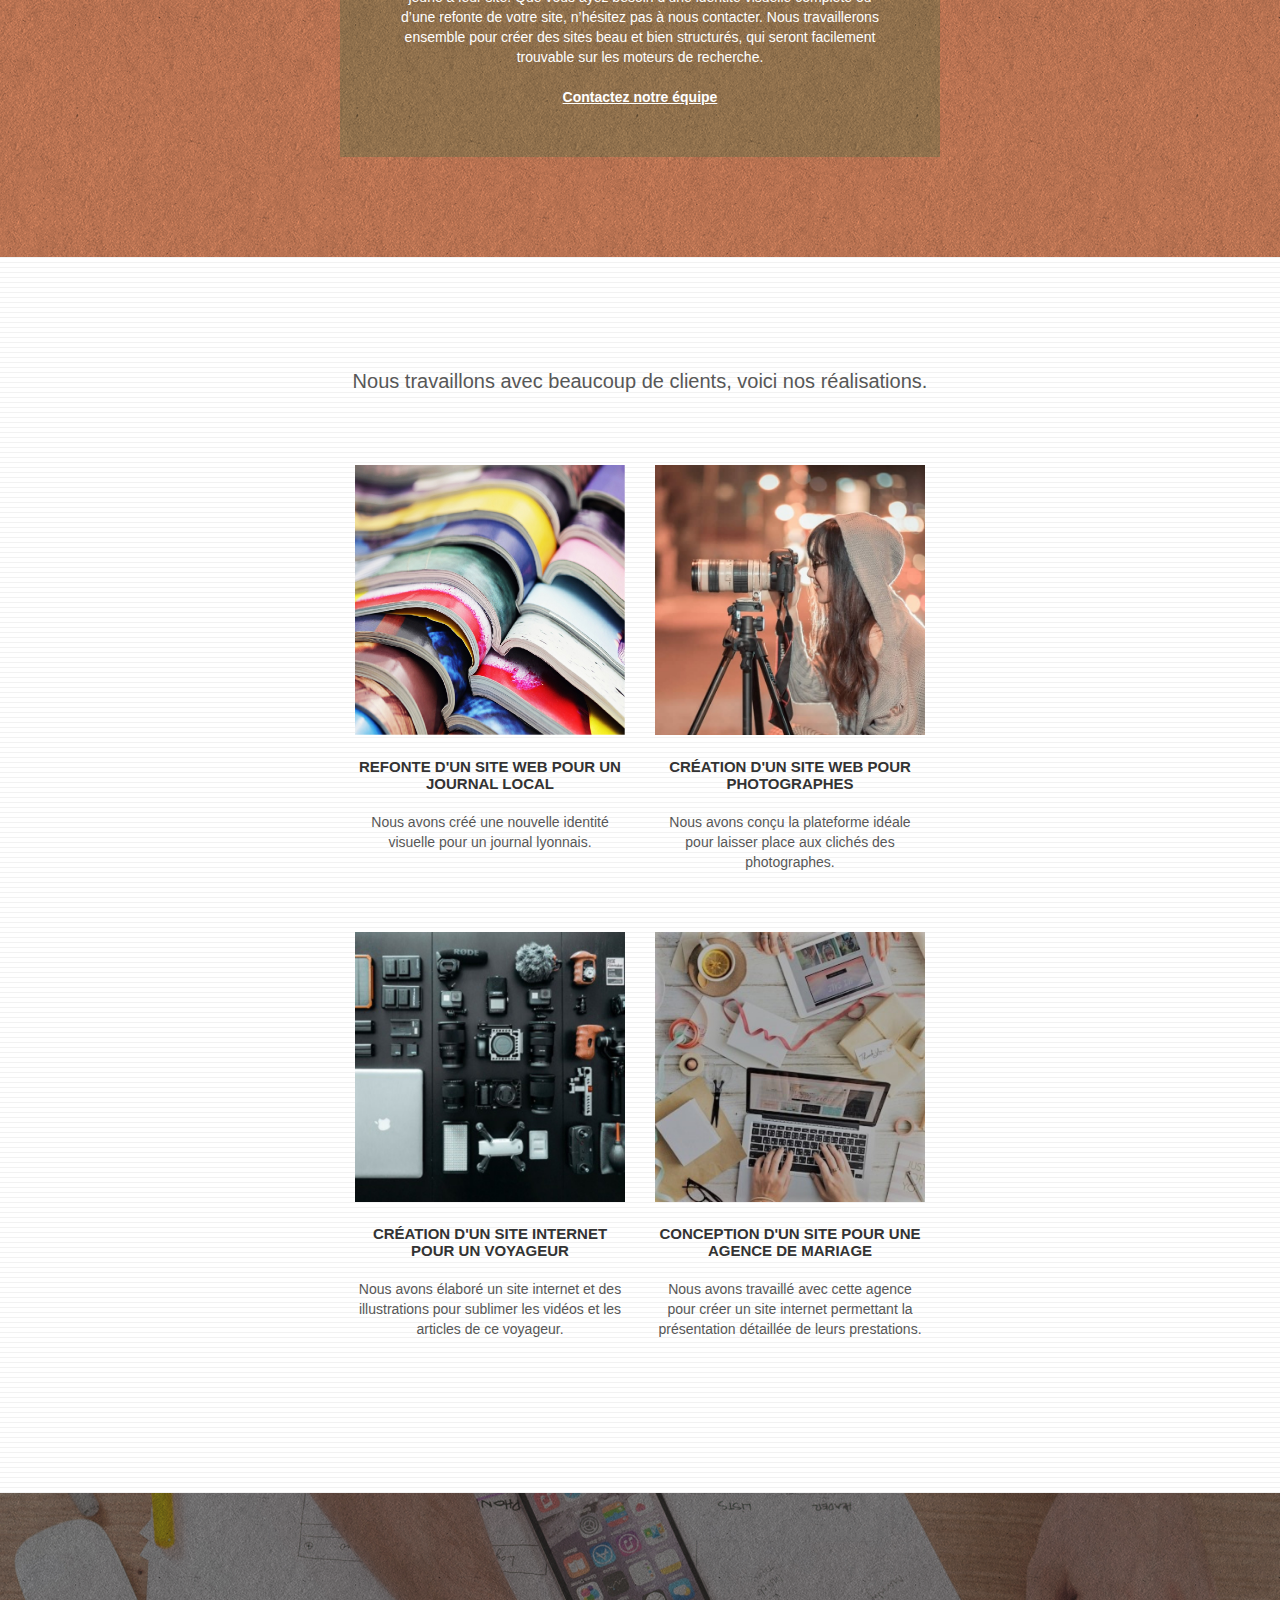
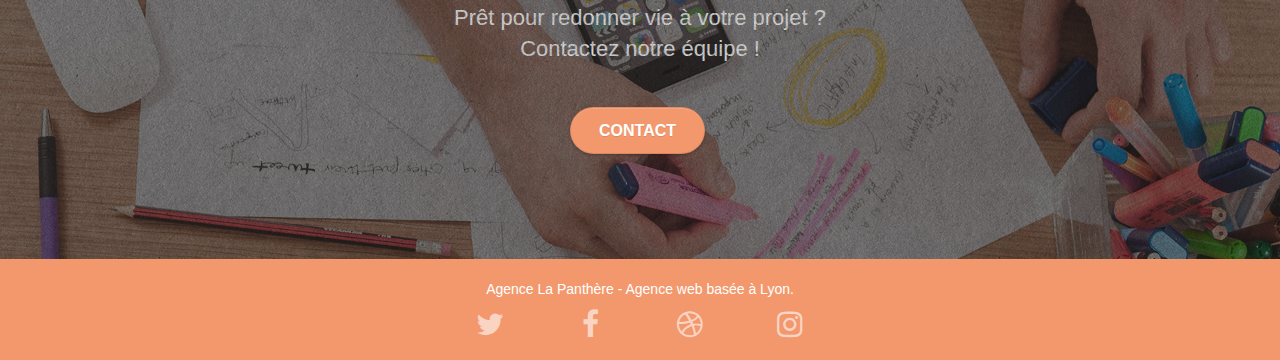
==== commit bc024b6d: "Validator" ====
--- a/index.html
+++ b/index.html
@@ -230,7 +230,7 @@
 	<div class="container bloc-sm">
 		<div class="row">
 			<div class="col-sm-12">
-				<p class="text-center white">
+				<p class="text-center white little-size">
 					Agence La Panthère - Agence web basée à Lyon.<br>
 				</p>
 				<div class="row row-no-gutters social">
--- a/style.css
+++ b/style.css
@@ -860,13 +860,13 @@
     }
 }
 
-@media only screen and (min-device-width: 768px) and (max-device-width: 1024px) and (orientation: landscape) {
+@media only screen and (min-width: 768px) and (max-width: 1024px) and (orientation: landscape) {
     .b-parallax {
         background-attachment: scroll;
     }
 }
 
-@media only screen and (min-device-width: 1024px) and (max-device-width: 1366px) and (-webkit-min-device-pixel-ratio: 1.5) {
+@media only screen and (min-width: 1024px) and (max-width: 1366px) and (-webkit-min-device-pixel-ratio: 1.5) {
     .b-parallax {
         background-attachment: scroll;
     }
@@ -884,10 +884,7 @@
         overflow-x: hidden;
         position: relative;
     }
-    .bloc {
-        padding-left: constant(safe-area-inset-left);
-        padding-right: constant(safe-area-inset-right);
-    }
+  
     .bloc-group,
     .bloc-group .bloc {
         display: block;
@@ -896,8 +893,6 @@
     .bloc-fill-screen .fill-bloc-top-edge,
     .bloc-fill-screen .fill-bloc-bottom-edge {
         padding: 0 20px;
-        padding-left: constant(safe-area-inset-left);
-        padding-right: constant(safe-area-inset-right);
     }
 }
 
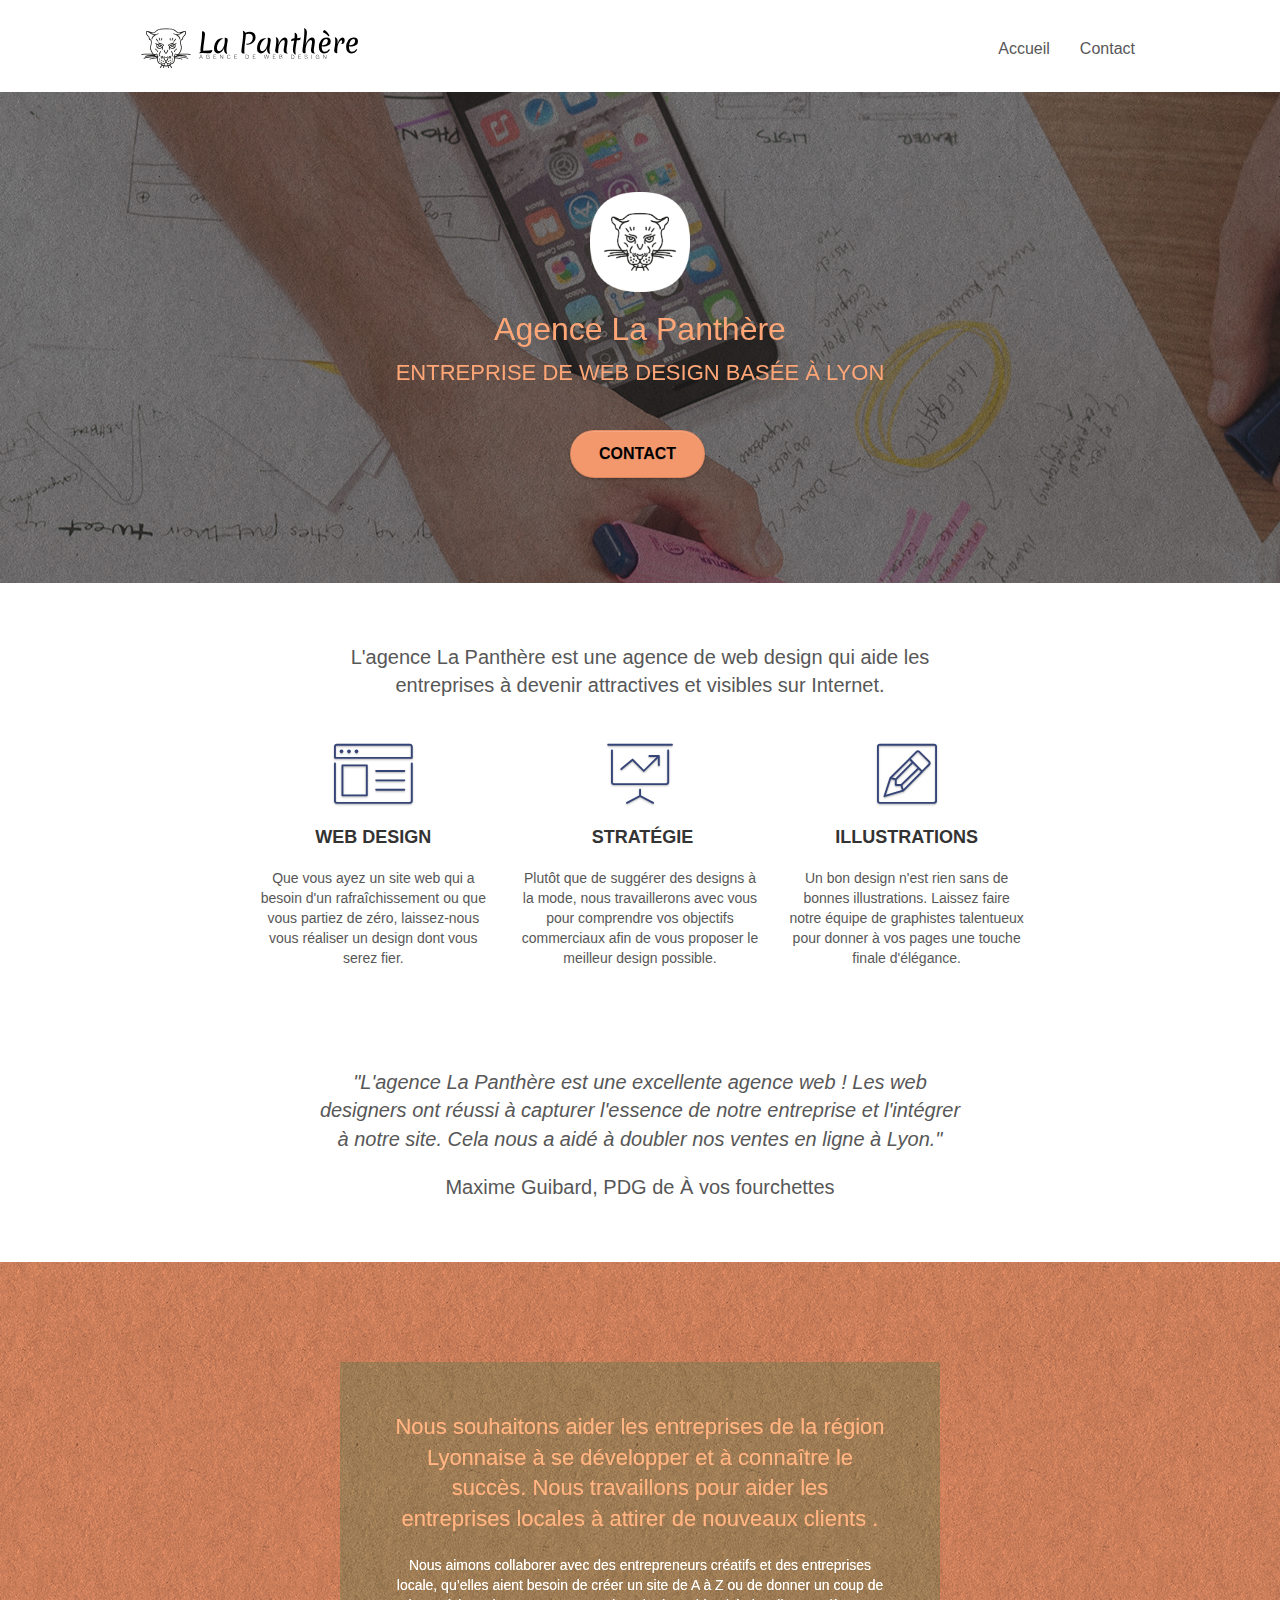
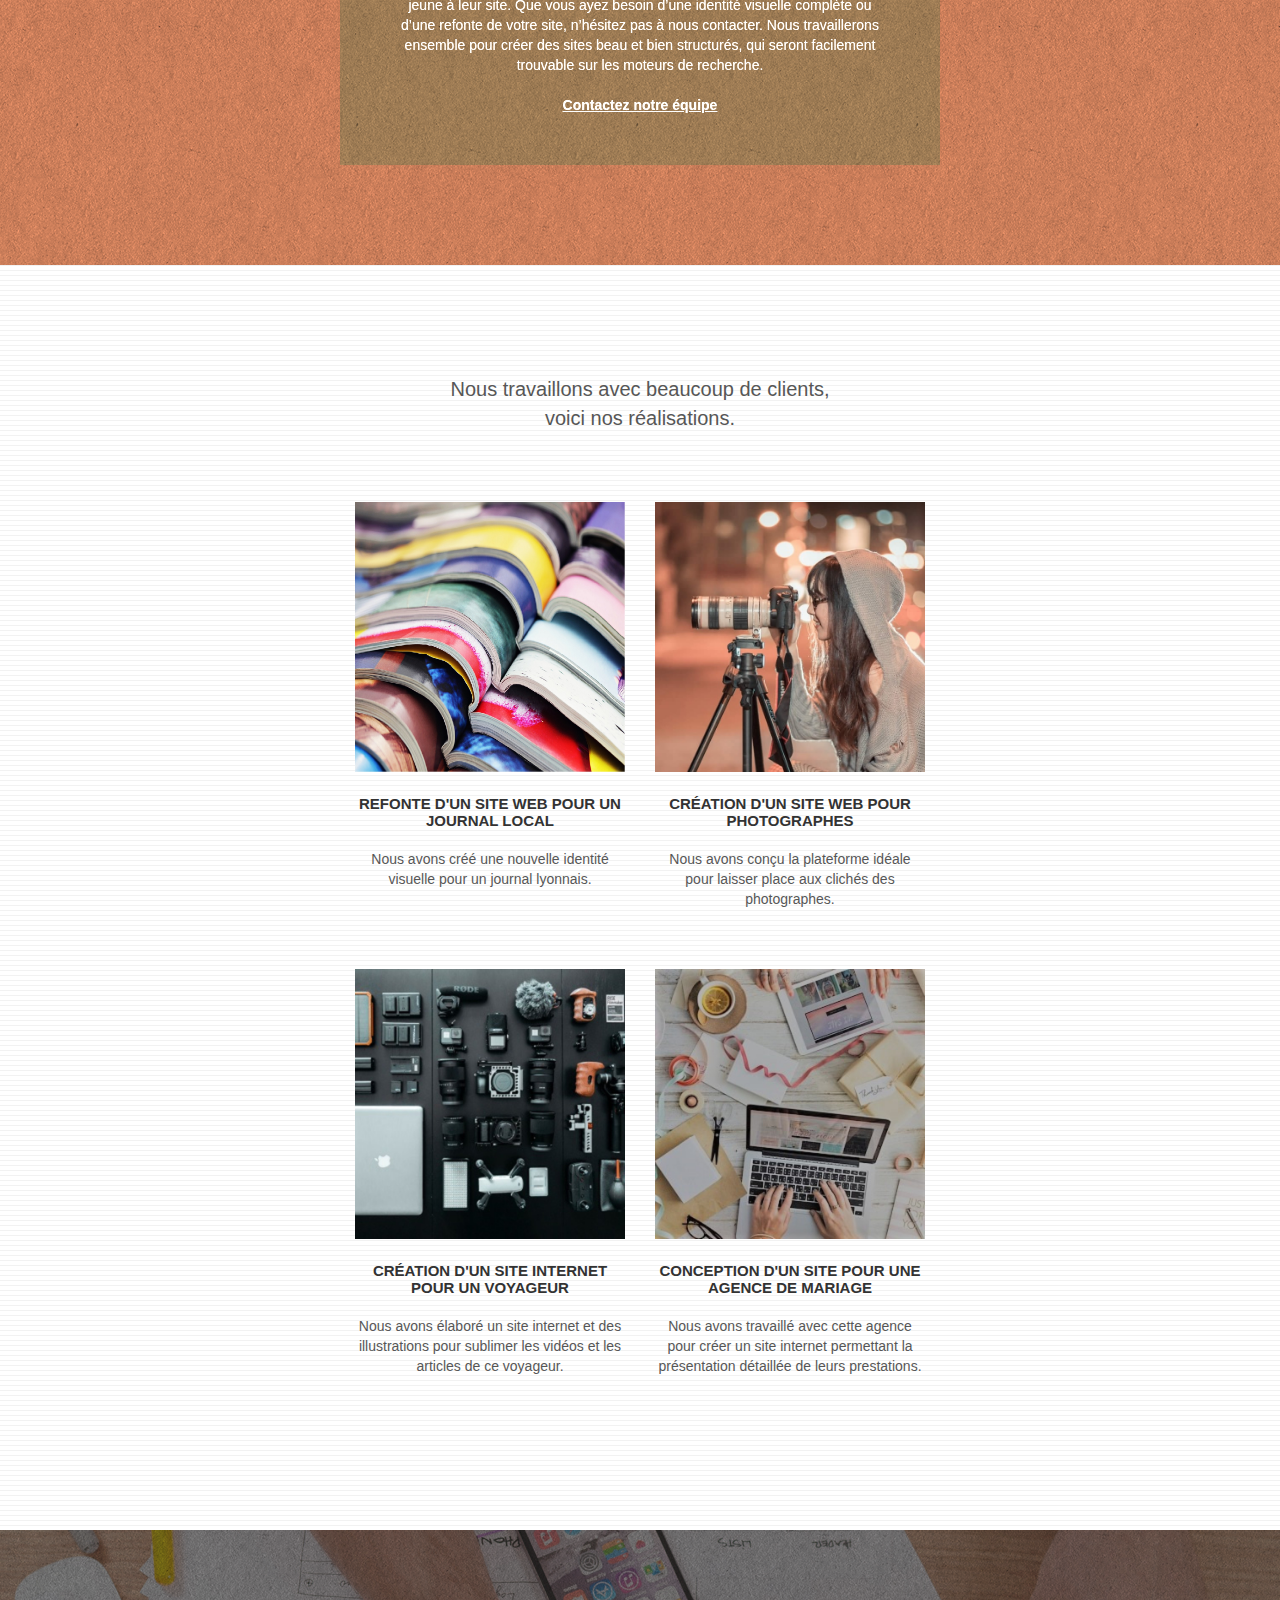
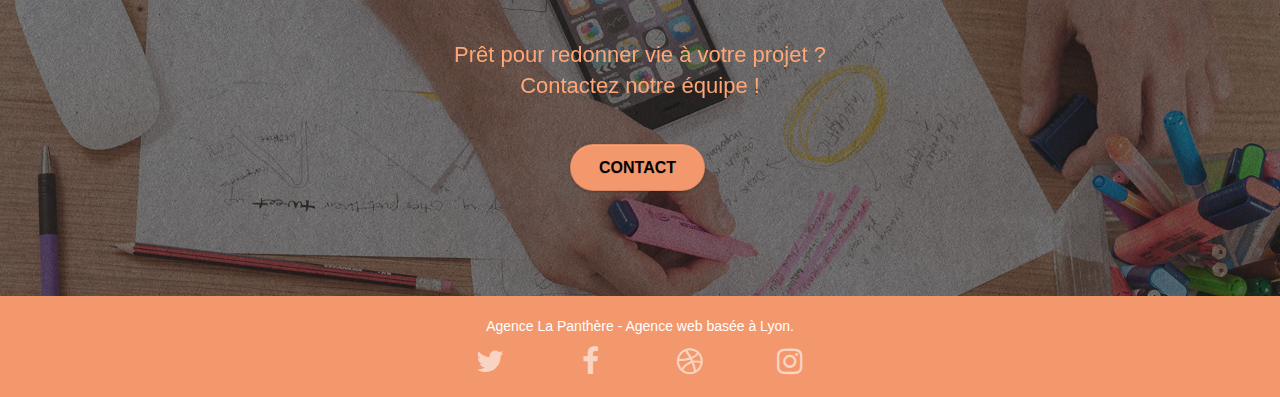
==== commit e0717cf1: "contrast" ====
--- a/index.html
+++ b/index.html
@@ -13,13 +13,13 @@
 	<link rel="stylesheet" type="text/css" href="./css/et-line.css">
 	
     
-	<script src="./js/jquery-2.1.0.min.js"></script>
+	<script src="./js/jquery-2.1.0.js"></script>
 	<script src="./js/bootstrap.min.js"></script>
 	<script src="./js/blocs.min.js"></script>
 	<script src="./js/jquery.touchSwipe.min.js" defer></script>
 	<script src="./js/gmaps.min.js"></script>
 
-    <title>Agence La Panthère - Entreprise de Web design basée à Lyon</title>
+	<title>Agence La Panthère - Entreprise de Web design basée à Lyon</title>
 
     
 <!-- Analytics -->
@@ -85,7 +85,7 @@
 	<div class="container bloc-md">
 		<div class="row">
 			<div class="col-sm-12 text-center">
-				<p class="mg-md text-center text-size">
+				<p class="mg-md text-size text-container">
 					L'agence La Panthère est une agence de web design qui aide les entreprises à devenir attractives et visibles sur Internet.
 				</p> 
 			</div>
@@ -127,10 +127,10 @@
 		</div>
 		<div class="row voffset-lg voffset">
 			<div class="col-xs-12 col-md-8 col-md-offset-2 text-center">
-				<p class="mg-md text-center text-size">
+				<p class="mg-md text-center text-size text-style">
 					"L'agence La Panthère est une excellente agence web ! Les web designers ont réussi à capturer l'essence de notre entreprise et l'intégrer à notre site. Cela nous a aidé à doubler nos ventes en ligne à Lyon."
 				</p>
-				<p class="little-size">
+				<p class="text-size text-container">
 					Maxime Guibard, PDG de À vos fourchettes
 				</p>
 			</div>
@@ -161,7 +161,7 @@
 	<div class="container bloc-lg">
 		<div class="row">
 			<div class="col-sm-12 text-center">
-				<p class="mg-md text-center text-size">
+				<p class="mg-md text-center text-size text-container2">
 					Nous travaillons avec beaucoup de clients, voici nos réalisations.
 				</p>
 			</div>
@@ -188,7 +188,7 @@
 		</div>
 		<div class="row tight-width-whitespace portfolio-row">
 			<div class="col-sm-6">
-				<a href="#" data-lightbox="img/3.bmp" data-gallery-id="gallery-1" data-caption="Création d'un site internet pour un voyageur" data-frame="snapshot-lb"><img src="img/3.jpg" class="img-responsive portfolio-thumb" alt="paris web design logo agence web meilleure agence, Création d'un site web pour voyageur"></a>
+				<a href="#" data-lightbox="img/3.jpg" data-gallery-id="gallery-1" data-caption="Création d'un site internet pour un voyageur" data-frame="snapshot-lb"><img src="img/3.jpg" class="img-responsive portfolio-thumb" alt="paris web design logo agence web meilleure agence, Création d'un site web pour voyageur"></a>
 				<h3 class="mg-md text-center">
 					Création d'un site internet pour un voyageur
 				</h3>
@@ -197,7 +197,7 @@
 				</p>
 			</div>
 			<div class="col-sm-6">
-				<a href="#" data-lightbox="img/4.bmp" data-gallery-id="gallery-1" data-caption="Conception d'un site pour une agence de mariage" data-frame="snapshot-lb"><img src="img/4.jpg" class="img-responsive portfolio-thumb" alt="paris web design logo agence web meilleure agence, Création d'un site web pour agence de mariage"></a>
+				<a href="#" data-lightbox="img/4.jpg" data-gallery-id="gallery-1" data-caption="Conception d'un site pour une agence de mariage" data-frame="snapshot-lb"><img src="img/4.jpg" class="img-responsive portfolio-thumb" alt="paris web design logo agence web meilleure agence, Création d'un site web pour agence de mariage"></a>
 				<h3 class="mg-md text-center">
 					Conception d'un site pour une agence de mariage
 				</h3>
--- a/style.css
+++ b/style.css
@@ -508,6 +508,7 @@
 .form-control {
     border-color: rgba(0, 0, 0, .1);
     box-shadow: none;
+    background-color: rgba(0, 0, 0, .05);
 }
 
 .scrollToTop {
@@ -775,13 +776,28 @@
 }
 
 .tc-white {
-    color: #FFFFFF!important;
+    color: #F3976C!important;
+    filter: brightness(1.1);
 }
 
 .text-size {
     font-size: 20px;
 }
 
+.text-container {
+    max-width: 600px;
+}
+
+.text-container2 {
+    max-width: 400px;
+}
+
+.text-center {
+    display: flex;
+    justify-content: center;  
+    flex-wrap: wrap;
+}
+
 .h3-size {
     font-size: 18px;
 }
@@ -790,9 +806,13 @@
     font-size: 14px;
 }
 
+.text-style {
+    font-style: italic;
+}
+
 .btn-atomic-tangerine {
     background: #F3976C;
-    color: #FFFFFF!important;
+    color: black!important;
 }
 
 .btn-atomic-tangerine:hover {
@@ -884,7 +904,6 @@
         overflow-x: hidden;
         position: relative;
     }
-  
     .bloc-group,
     .bloc-group .bloc {
         display: block;
